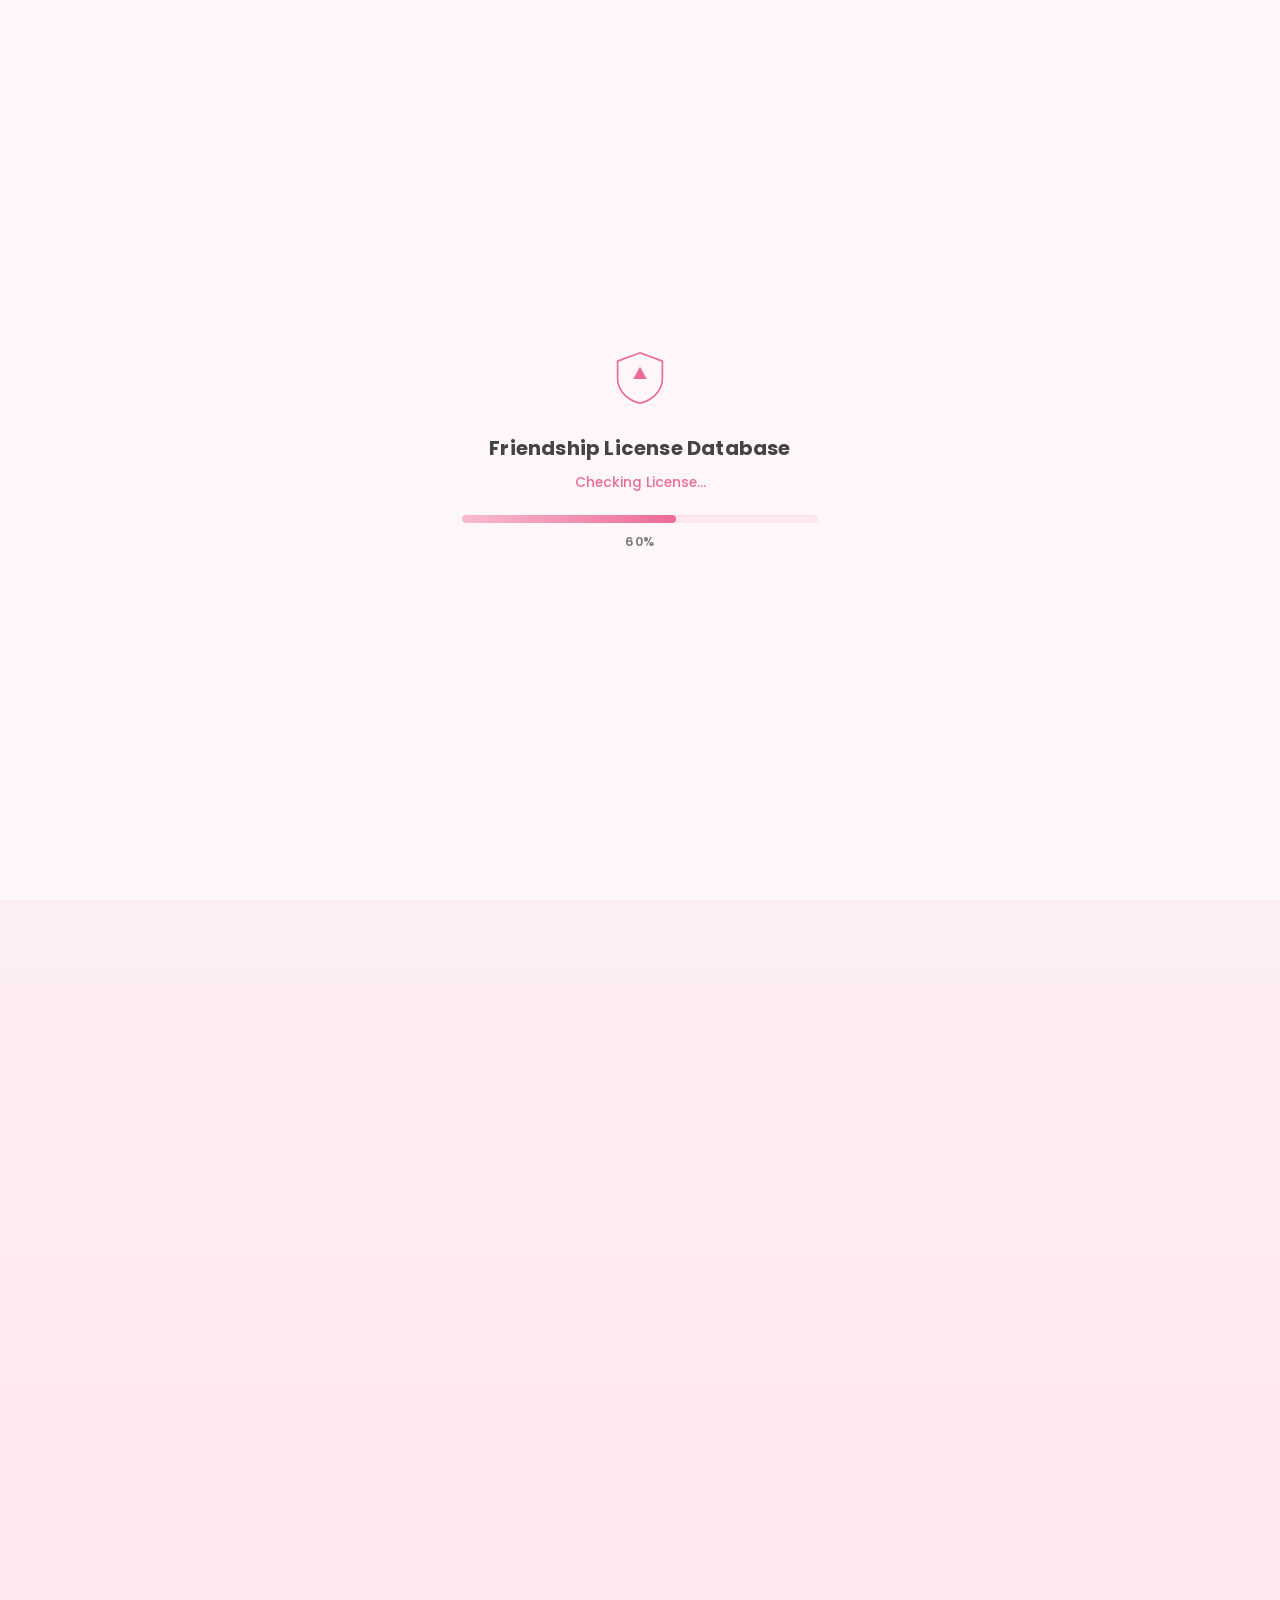
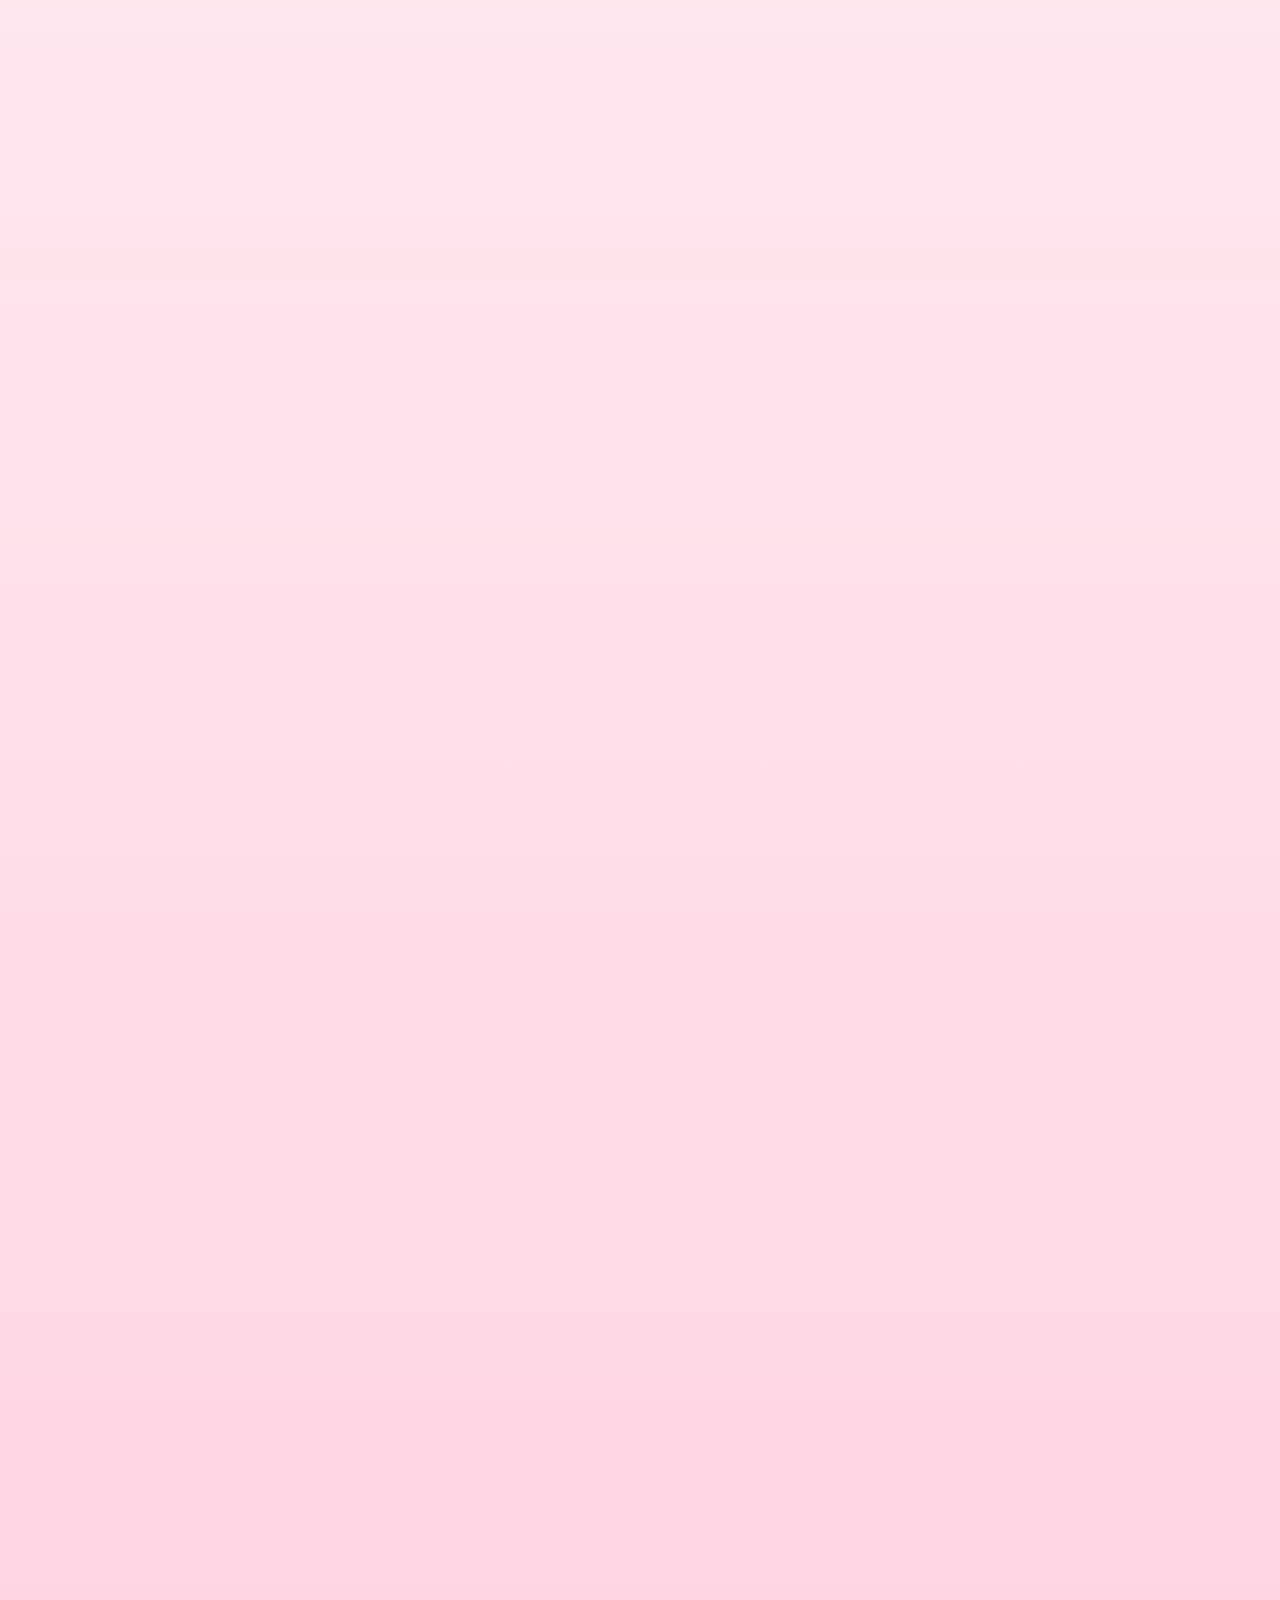
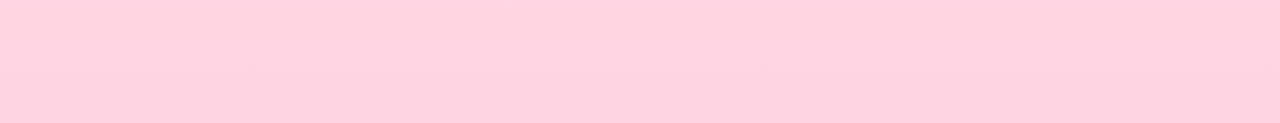
==== index.html @ 88f0da09 "Add files via upload" ====
<!DOCTYPE html>
<html lang="en">
<head>
  <meta charset="UTF-8">
  <meta name="viewport" content="width=device-width, initial-scale=1.0">
  <title>Friendship License Database | Official Verification Portal</title>
  <meta name="description" content="Official verification portal for registered Friendship License holders.">

  <!-- Favicon (inline shield SVG) -->
  <link rel="icon" href="data:image/svg+xml,%3Csvg xmlns='http://www.w3.org/2000/svg' viewBox='0 0 100 100'%3E%3Cpath fill='%23EC6A96' d='M50 5 L90 20 V50 C90 75 70 90 50 95 C30 90 10 75 10 50 V20 Z'/%3E%3Cpath fill='%23FFFFFF' d='M50 25 L60 45 H40 Z' /%3E%3C/svg%3E" type="image/svg+xml">

  <!-- Fonts -->
  <link rel="preconnect" href="https://fonts.googleapis.com">
  <link rel="preconnect" href="https://fonts.gstatic.com" crossorigin>
  <link href="https://fonts.googleapis.com/css2?family=Poppins:wght@300;400;500;600;700;800&family=Pacifico&display=swap" rel="stylesheet">

  <link rel="stylesheet" href="style.css">
</head>
<body>

  <!-- ============================================================
       LOADING SCREEN
  ============================================================= -->
  <div id="loading-screen" class="loading-screen" role="status" aria-live="polite">
    <div class="loading-content">
      <div class="loading-seal">
        <svg viewBox="0 0 100 100" class="loading-shield">
          <path d="M50 5 L90 20 V50 C90 75 70 90 50 95 C30 90 10 75 10 50 V20 Z" fill="none" stroke="#EC6A96" stroke-width="3"/>
          <path d="M50 30 L62 52 H38 Z" fill="#EC6A96"/>
        </svg>
      </div>
      <h1 class="loading-title">Friendship License Database</h1>
      <p class="loading-subtitle" id="loading-status">Initializing Database...</p>
      <div class="progress-track">
        <div class="progress-fill" id="loading-progress-fill"></div>
      </div>
      <p class="progress-percent" id="loading-percent">0%</p>
    </div>
  </div>

  <!-- ============================================================
       MAIN SITE (hidden until loading completes)
  ============================================================= -->
  <div id="site" class="site">

    <!-- ============================================================
         HEADER / NAVBAR
    ============================================================= -->
    <header class="navbar" id="navbar">
      <div class="navbar-inner">
        <div class="navbar-brand">
          <svg viewBox="0 0 100 100" class="navbar-shield" aria-hidden="true">
            <path d="M50 5 L90 20 V50 C90 75 70 90 50 95 C30 90 10 75 10 50 V20 Z" fill="#EC6A96"/>
            <path d="M50 25 L60 45 H40 Z" fill="#FFFFFF"/>
          </svg>
          <div class="navbar-brand-text">
            <span class="navbar-title">Friendship License Database</span>
            <span class="navbar-subtitle">Govt. of Best Friends</span>
          </div>
        </div>
        <div class="navbar-badge">
          <span class="badge-dot" aria-hidden="true"></span>
          Official Verification Portal
        </div>
      </div>
    </header>

    <main>
      <!-- ============================================================
           MAIN VERIFICATION CARD
      ============================================================= -->
      <section class="verify-section" aria-labelledby="verify-heading">
        <div class="container">

          <div class="verified-banner fade-up">
            <svg viewBox="0 0 24 24" class="check-icon" aria-hidden="true">
              <path d="M9 16.2L4.8 12l-1.4 1.4L9 19 21 7l-1.4-1.4z" fill="currentColor"/>
            </svg>
            LICENSE VERIFIED
          </div>

          <div class="license-card fade-up" id="license-card">
            <div class="license-watermark" aria-hidden="true"></div>

            <div class="license-card-header">
              <div class="license-id-block">
                <span class="license-label">License ID</span>
                <span class="license-id">BFF-VGSD-1101</span>
              </div>
              <div class="license-status-block">
                <span class="license-label">Database Status</span>
                <span class="license-status">
                  <span class="status-dot"></span> Active
                </span>
              </div>
            </div>

            <div class="license-card-body">
              <div class="holder-photo-block">
                <img src="image1.png" alt="Holder photograph placeholder" class="holder-photo">
                <span class="photo-caption">Holder Photograph</span>
              </div>

              <div class="holder-details">
                <div class="detail-row">
                  <span class="detail-label">Holder</span>
                  <span class="detail-value">Vidushi Gupta</span>
                </div>
                <div class="detail-row">
                  <span class="detail-label">Nickname</span>
                  <span class="detail-value nickname-script">Chidkuram ❤️</span>
                </div>
                <div class="detail-row">
                  <span class="detail-label">Registered Best Friend</span>
                  <span class="detail-value">Sarthak Daga</span>
                </div>
                <div class="detail-row">
                  <span class="detail-label">Nickname</span>
                  <span class="detail-value">Chashmish 🤓</span>
                </div>
                <div class="detail-row">
                  <span class="detail-label">Valid From</span>
                  <span class="detail-value">Class XI</span>
                </div>
                <div class="detail-row">
                  <span class="detail-label">Valid Until</span>
                  <span class="detail-value">Never Expires ♾️</span>
                </div>
                <div class="detail-row">
                  <span class="detail-label">Last Verification</span>
                  <span class="detail-value" id="last-verification-date">—</span>
                </div>
              </div>
            </div>
          </div>
        </div>
      </section>

      <!-- ============================================================
           FRIENDSHIP ANALYSIS
      ============================================================= -->
      <section class="analysis-section" aria-labelledby="analysis-heading">
        <div class="container">
          <h2 id="analysis-heading" class="section-heading fade-up">Friendship Analysis Report</h2>
          <p class="section-subheading fade-up">Automated diagnostics run by the Database on record data.</p>

          <div class="analysis-grid">

            <div class="stat-row fade-up">
              <span class="stat-name">Trust</span>
              <div class="stat-track"><div class="stat-fill" data-value="100"></div></div>
              <span class="stat-number" data-count-to="1000000">0%</span>
            </div>

            <div class="stat-row fade-up">
              <span class="stat-name">Loyalty</span>
              <div class="stat-track"><div class="stat-fill" data-value="100"></div></div>
              <span class="stat-number" data-count-to="1000000">0%</span>
            </div>

            <div class="stat-row fade-up">
              <span class="stat-name">Roasting Skills</span>
              <div class="stat-track"><div class="stat-fill" data-value="100"></div></div>
              <span class="stat-number" data-count-to="10000">0%</span>
            </div>

            <div class="stat-row fade-up">
              <span class="stat-name">Food Sharing</span>
              <div class="stat-track"><div class="stat-fill" data-value="68"></div></div>
              <span class="stat-number" data-count-to="68">0%</span>
            </div>

            <div class="stat-row fade-up">
              <span class="stat-name">Patience</span>
              <div class="stat-track"><div class="stat-fill" data-value="40"></div></div>
              <span class="stat-number" data-count-to="40">0%</span>
            </div>

            <div class="stat-row fade-up">
              <span class="stat-name">Chaos Level</span>
              <div class="stat-track"><div class="stat-fill" data-value="100"></div></div>
              <span class="stat-number" data-count-to="1000000">0%</span>
            </div>

            <div class="stat-row fade-up stat-row-infinite">
              <span class="stat-name">Memory Collection</span>
              <div class="stat-track"><div class="stat-fill stat-fill-infinite"></div></div>
              <span class="stat-number">∞</span>
            </div>

          </div>
        </div>
      </section>

      <!-- ============================================================
           WARNING CARD (Third Parties)
      ============================================================= -->
      <section class="notice-section" aria-labelledby="warning-heading">
        <div class="container">
          <div class="notice-card warning-card fade-up">
            <div class="notice-card-header">
              <svg viewBox="0 0 24 24" class="notice-icon warning-icon" aria-hidden="true">
                <path d="M12 2L1 21h22L12 2zm0 5.5l7.5 13h-15L12 7.5zM11 10v5h2v-5h-2zm0 6v2h2v-2h-2z" fill="currentColor"/>
              </svg>
              <h3 id="warning-heading" class="notice-title">Warning To Third Parties</h3>
            </div>
            <p class="notice-text">
              This person is officially registered as the licensed best friend of Sarthak Daga.
            </p>
            <p class="notice-text">
              Unauthorized attempts to replace, steal or interfere with this friendship will be politely rejected.
            </p>
            <p class="notice-text notice-text-strong">Repeated interference may result in:</p>
            <ul class="notice-list">
              <li>Temporary anger issues</li>
              <li>Unlimited roasting</li>
              <li>Excessive teasing</li>
              <li>Lifetime nickname assignment</li>
            </ul>
            <p class="notice-footer-text">Proceed at your own risk.</p>
          </div>
        </div>
      </section>

      <!-- ============================================================
           NOTICE CARD (License Holder)
      ============================================================= -->
      <section class="notice-section" aria-labelledby="notice-heading">
        <div class="container">
          <div class="notice-card pink-card fade-up">
            <div class="notice-card-header">
              <svg viewBox="0 0 24 24" class="notice-icon pink-icon" aria-hidden="true">
                <path d="M12 21s-6.7-4.35-9.3-8.1C1 10.1 1.6 6.6 4.6 5.1 7 3.9 9.6 4.9 12 7.6 14.4 4.9 17 3.9 19.4 5.1c3 1.5 3.6 5 1.9 7.8C18.7 16.65 12 21 12 21z" fill="currentColor"/>
              </svg>
              <h3 id="notice-heading" class="notice-title">Notice To License Holder</h3>
            </div>
            <p class="notice-text">Dear <span class="nickname-script inline-script">Chidkuram ❤️</span>,</p>
            <p class="notice-text">
              This friendship license has been issued exclusively to you.
            </p>
            <p class="notice-text">
              If the holder ever attempts to deny, revoke or ignore this friendship, the following automatic penalties shall apply:
            </p>
            <ul class="notice-list">
              <li>Unlimited teasing</li>
              <li>Random embarrassing memory playback</li>
              <li>One compulsory ice cream treat</li>
              <li>Random meme attacks</li>
              <li>And one biggest warning is you will be tickled until you laugh so much that your belly hurts...</li>
            </ul>
            <p class="notice-footer-text">No appeals accepted.</p>
            <p class="notice-signature">Signed,<br>Chashmish 🤓</p>
          </div>
        </div>
      </section>

      <!-- ============================================================
           TIMELINE
      ============================================================= -->
      <section class="timeline-section" aria-labelledby="timeline-heading">
        <div class="container">
          <h2 id="timeline-heading" class="section-heading fade-up">Friendship Timeline</h2>
          <p class="section-subheading fade-up">A record of key milestones on file.</p>

          <div class="timeline">
            <div class="timeline-line" aria-hidden="true"></div>

            <div class="timeline-item">
              <div class="timeline-dot"></div>
              <div class="timeline-content">
                <span class="timeline-tag">Class XI</span>
                <p class="timeline-text">Where it all began.</p>
              </div>
            </div>

            <div class="timeline-item">
              <div class="timeline-dot"></div>
              <div class="timeline-content">
                <span class="timeline-tag">First Proper Conversation</span>
                <p class="timeline-text">Record shows this is when things really started.</p>
              </div>
            </div>

            <div class="timeline-item">
              <div class="timeline-dot"></div>
              <div class="timeline-content">
                <span class="timeline-tag">Countless Laughs</span>
                <p class="timeline-text">Logged too many times to count individually.</p>
              </div>
            </div>

            <div class="timeline-item">
              <div class="timeline-dot"></div>
              <div class="timeline-content">
                <span class="timeline-tag">Endless Roasting</span>
                <p class="timeline-text">An ongoing entry, updated daily.</p>
              </div>
            </div>

            <div class="timeline-item">
              <div class="timeline-dot"></div>
              <div class="timeline-content">
                <span class="timeline-tag">Still Best Friends</span>
                <p class="timeline-text">Status confirmed as of today.</p>
              </div>
            </div>

            <div class="timeline-item timeline-item-final">
              <div class="timeline-dot timeline-dot-final"></div>
              <div class="timeline-content">
                <span class="timeline-tag timeline-tag-final">Forever ♾️</span>
                <p class="timeline-text">No expiry date on file.</p>
              </div>
            </div>
          </div>
        </div>
      </section>

      <!-- ============================================================
           EASTER EGG - RENEW LICENSE
      ============================================================= -->
      <section class="renew-section">
        <div class="container renew-container">
          <button class="renew-trigger" id="renew-trigger" aria-haspopup="dialog">
            <span class="renew-trigger-dot" aria-hidden="true"></span>
            Renew License
          </button>
        </div>
      </section>

    </main>

    <!-- ============================================================
         FOOTER
    ============================================================= -->
    <footer class="site-footer">
      <div class="container footer-inner">
        <p class="footer-line footer-title">Friendship License Database v1.0</p>
        <p class="footer-line">Made with ❤️ by Sarthak Daga</p>
        <p class="footer-line footer-small">Protected Under The Best Friend Protection Act.</p>
      </div>
    </footer>

  </div>

  <!-- ============================================================
       RENEWAL MODAL
  ============================================================= -->
  <div class="modal-overlay" id="modal-overlay" role="dialog" aria-modal="true" aria-labelledby="modal-title" hidden>
    <div class="modal" id="modal">
      <div class="modal-state" id="modal-processing">
        <div class="modal-spinner" aria-hidden="true"></div>
        <p class="modal-text" id="modal-title">Processing...</p>
      </div>
      <div class="modal-state modal-state-hidden" id="modal-success">
        <svg viewBox="0 0 24 24" class="modal-check" aria-hidden="true">
          <path d="M9 16.2L4.8 12l-1.4 1.4L9 19 21 7l-1.4-1.4z" fill="currentColor"/>
        </svg>
        <p class="modal-text modal-text-success">License Renewed Successfully</p>
        <p class="modal-subtext">Valid Until</p>
        <p class="modal-highlight">End Of The Universe ♾️</p>
        <button class="modal-close" id="modal-close">Close</button>
      </div>
    </div>
  </div>

  <canvas id="confetti-canvas" aria-hidden="true"></canvas>

  <script src="script.js"></script>
</body>
</html>
---- style.css ----
/* ============================================================
   FRIENDSHIP LICENSE DATABASE — STYLESHEET
   Sections:
   1. Variables & Resets
   2. Base Typography
   3. Scrollbar
   4. Loading Screen
   5. Layout / Container
   6. Navbar
   7. Verification Card
   8. Friendship Analysis
   9. Notice Cards
   10. Timeline
   11. Renew Button
   12. Footer
   13. Modal
   14. Animations
   15. Sparkles
   16. Responsive
============================================================= */

/* ============================================================
   1. VARIABLES & RESETS
============================================================= */
:root {
  --pink-lightest: #FFE8EF;
  --pink-light: #FFD4E2;
  --pink-mid: #F8BBD0;
  --pink-accent: #EC6A96;
  --white: #FFFFFF;
  --gray-bg: #F7F7F7;
  --text: #444444;
  --text-soft: #7a7a7a;
  --green: #28A745;
  --red: #D32F2F;

  --radius-sm: 8px;
  --radius-md: 14px;
  --radius-lg: 22px;

  --shadow-soft: 0 4px 20px rgba(236, 106, 150, 0.10);
  --shadow-lift: 0 12px 32px rgba(236, 106, 150, 0.18);

  --font-body: 'Poppins', sans-serif;
  --font-script: 'Pacifico', cursive;
}

* {
  margin: 0;
  padding: 0;
  box-sizing: border-box;
}

html {
  scroll-behavior: smooth;
}

body {
  font-family: var(--font-body);
  color: var(--text);
  background: linear-gradient(180deg, var(--gray-bg) 0%, var(--pink-lightest) 45%, var(--pink-light) 100%);
  overflow-x: hidden;
}

img {
  max-width: 100%;
  display: block;
}

ul {
  list-style: none;
}

button {
  font-family: inherit;
  cursor: pointer;
  border: none;
  background: none;
}

/* ============================================================
   2. BASE TYPOGRAPHY
============================================================= */
.section-heading {
  font-size: 1.7rem;
  font-weight: 700;
  color: var(--text);
  text-align: center;
  letter-spacing: 0.2px;
}

.section-subheading {
  text-align: center;
  color: var(--text-soft);
  font-size: 0.92rem;
  font-weight: 400;
  margin-top: 6px;
  margin-bottom: 40px;
}

.nickname-script {
  font-family: var(--font-script);
  color: var(--pink-accent);
  font-size: 1.15em;
  font-weight: 400;
}

/* ============================================================
   3. CUSTOM SCROLLBAR
============================================================= */
::-webkit-scrollbar {
  width: 10px;
}
::-webkit-scrollbar-track {
  background: var(--pink-lightest);
}
::-webkit-scrollbar-thumb {
  background: var(--pink-mid);
  border-radius: 10px;
  border: 2px solid var(--pink-lightest);
}
::-webkit-scrollbar-thumb:hover {
  background: var(--pink-accent);
}
* {
  scrollbar-width: thin;
  scrollbar-color: var(--pink-mid) var(--pink-lightest);
}

/* ============================================================
   4. LOADING SCREEN
============================================================= */
.loading-screen {
  position: fixed;
  inset: 0;
  z-index: 999;
  background: #FFF6F9;
  display: flex;
  align-items: center;
  justify-content: center;
  transition: opacity 0.7s ease, visibility 0.7s ease;
}

.loading-screen.loading-hidden {
  opacity: 0;
  visibility: hidden;
  pointer-events: none;
}

.loading-content {
  display: flex;
  flex-direction: column;
  align-items: center;
  text-align: center;
  padding: 32px;
  max-width: 420px;
  width: 100%;
}

.loading-shield {
  width: 56px;
  height: 56px;
  animation: pulseShield 1.8s ease-in-out infinite;
}

@keyframes pulseShield {
  0%, 100% { transform: scale(1); opacity: 1; }
  50% { transform: scale(1.08); opacity: 0.75; }
}

.loading-title {
  font-size: 1.25rem;
  font-weight: 700;
  color: var(--text);
  margin-top: 20px;
  letter-spacing: 0.2px;
}

.loading-subtitle {
  margin-top: 10px;
  font-size: 0.85rem;
  font-weight: 500;
  color: var(--pink-accent);
  min-height: 20px;
}

.progress-track {
  width: 100%;
  height: 8px;
  background: var(--pink-lightest);
  border-radius: 20px;
  margin-top: 22px;
  overflow: hidden;
  box-shadow: inset 0 1px 3px rgba(0,0,0,0.05);
}

.progress-fill {
  height: 100%;
  width: 0%;
  border-radius: 20px;
  background: linear-gradient(90deg, var(--pink-mid), var(--pink-accent));
  transition: width 0.25s ease;
}

.progress-percent {
  margin-top: 10px;
  font-size: 0.78rem;
  font-weight: 600;
  color: var(--text-soft);
  letter-spacing: 0.5px;
}

/* ============================================================
   5. LAYOUT / CONTAINER
============================================================= */
.site {
  opacity: 0;
  transition: opacity 0.8s ease;
}
.site.site-visible {
  opacity: 1;
}

.container {
  max-width: 760px;
  margin: 0 auto;
  padding: 0 20px;
}

main section {
  padding: 64px 0;
}

/* ============================================================
   6. NAVBAR
============================================================= */
.navbar {
  position: sticky;
  top: 0;
  z-index: 100;
  background: rgba(255, 255, 255, 0.92);
  backdrop-filter: blur(8px);
  border-bottom: 1px solid var(--pink-light);
}

.navbar-inner {
  max-width: 760px;
  margin: 0 auto;
  padding: 14px 20px;
  display: flex;
  align-items: center;
  justify-content: space-between;
  gap: 12px;
}

.navbar-brand {
  display: flex;
  align-items: center;
  gap: 10px;
}

.navbar-shield {
  width: 30px;
  height: 30px;
  flex-shrink: 0;
}

.navbar-brand-text {
  display: flex;
  flex-direction: column;
  line-height: 1.2;
}

.navbar-title {
  font-size: 0.92rem;
  font-weight: 700;
  color: var(--text);
}

.navbar-subtitle {
  font-size: 0.68rem;
  font-weight: 400;
  color: var(--text-soft);
  letter-spacing: 0.3px;
}

.navbar-badge {
  display: flex;
  align-items: center;
  gap: 6px;
  background: var(--pink-lightest);
  border: 1px solid var(--pink-mid);
  color: var(--pink-accent);
  font-size: 0.68rem;
  font-weight: 600;
  padding: 6px 12px;
  border-radius: 20px;
  white-space: nowrap;
}

.badge-dot {
  width: 6px;
  height: 6px;
  border-radius: 50%;
  background: var(--green);
  box-shadow: 0 0 0 3px rgba(40, 167, 69, 0.18);
}

/* ============================================================
   7. VERIFICATION CARD
============================================================= */
.verify-section {
  padding-top: 48px;
}

.verified-banner {
  display: flex;
  align-items: center;
  justify-content: center;
  gap: 8px;
  background: linear-gradient(135deg, #2fb455, var(--green));
  color: var(--white);
  font-weight: 700;
  font-size: 0.95rem;
  letter-spacing: 0.6px;
  padding: 12px 20px;
  border-radius: var(--radius-md);
  max-width: 340px;
  margin: 0 auto 24px;
  box-shadow: 0 8px 20px rgba(40, 167, 69, 0.25);
}

.check-icon {
  width: 18px;
  height: 18px;
}

.license-card {
  position: relative;
  background: var(--white);
  border-radius: var(--radius-lg);
  box-shadow: var(--shadow-lift);
  padding: 28px;
  overflow: hidden;
  border: 1px solid var(--pink-light);
  transition: transform 0.35s ease, box-shadow 0.35s ease;
}

.license-card:hover {
  transform: translateY(-4px);
  box-shadow: 0 18px 40px rgba(236, 106, 150, 0.24);
}

/* Subtle repeating shield watermark, official-document texture */
.license-watermark {
  position: absolute;
  inset: 0;
  opacity: 0.035;
  pointer-events: none;
  background-image: url("data:image/svg+xml,%3Csvg xmlns='http://www.w3.org/2000/svg' width='80' height='80'%3E%3Cpath d='M40 8 L64 16 V38 C64 55 54 66 40 70 C26 66 16 55 16 38 V16 Z' fill='none' stroke='%23EC6A96' stroke-width='2'/%3E%3C/svg%3E");
  background-size: 80px 80px;
}

.license-card-header {
  display: flex;
  justify-content: space-between;
  align-items: flex-start;
  gap: 12px;
  border-bottom: 1px dashed var(--pink-mid);
  padding-bottom: 18px;
  margin-bottom: 22px;
  position: relative;
  z-index: 1;
}

.license-label {
  display: block;
  font-size: 0.66rem;
  font-weight: 600;
  text-transform: uppercase;
  letter-spacing: 0.8px;
  color: var(--text-soft);
  margin-bottom: 4px;
}

.license-id {
  font-size: 1.05rem;
  font-weight: 700;
  color: var(--pink-accent);
  letter-spacing: 1px;
  font-variant-numeric: tabular-nums;
}

.license-status-block {
  text-align: right;
}

.license-status {
  display: inline-flex;
  align-items: center;
  gap: 6px;
  font-weight: 700;
  color: var(--green);
  font-size: 0.95rem;
}

.status-dot {
  width: 8px;
  height: 8px;
  border-radius: 50%;
  background: var(--green);
  animation: statusBlink 1.6s ease-in-out infinite;
}

@keyframes statusBlink {
  0%, 100% { opacity: 1; }
  50% { opacity: 0.35; }
}

.license-card-body {
  display: flex;
  gap: 28px;
  position: relative;
  z-index: 1;
}

.holder-photo-block {
  display: flex;
  flex-direction: column;
  align-items: center;
  gap: 8px;
  flex-shrink: 0;
}

.holder-photo {
  width: 108px;
  height: 108px;
  border-radius: var(--radius-md);
  object-fit: cover;
  border: 3px solid var(--pink-light);
}

.photo-caption {
  font-size: 0.62rem;
  color: var(--text-soft);
  text-align: center;
  letter-spacing: 0.3px;
}

.holder-details {
  flex: 1;
  display: flex;
  flex-direction: column;
  gap: 12px;
}

.detail-row {
  display: flex;
  justify-content: space-between;
  align-items: baseline;
  gap: 12px;
  border-bottom: 1px solid var(--gray-bg);
  padding-bottom: 8px;
}

.detail-label {
  font-size: 0.72rem;
  font-weight: 500;
  color: var(--text-soft);
  white-space: nowrap;
}

.detail-value {
  font-size: 0.9rem;
  font-weight: 600;
  color: var(--text);
  text-align: right;
}

/* ============================================================
   8. FRIENDSHIP ANALYSIS
============================================================= */
.analysis-grid {
  display: flex;
  flex-direction: column;
  gap: 20px;
  background: var(--white);
  border-radius: var(--radius-lg);
  padding: 30px 28px;
  box-shadow: var(--shadow-soft);
  border: 1px solid var(--pink-light);
}

.stat-row {
  display: grid;
  grid-template-columns: 130px 1fr 56px;
  align-items: center;
  gap: 14px;
}

.stat-name {
  font-size: 0.85rem;
  font-weight: 600;
  color: var(--text);
}

.stat-track {
  height: 10px;
  background: var(--gray-bg);
  border-radius: 20px;
  overflow: hidden;
}

.stat-fill {
  height: 100%;
  width: 0%;
  border-radius: 20px;
  background: linear-gradient(90deg, var(--pink-mid), var(--pink-accent));
  transition: width 1.4s cubic-bezier(0.16, 1, 0.3, 1);
}

.stat-fill-infinite {
  width: 100% !important;
  background: linear-gradient(90deg, var(--pink-accent), var(--pink-mid), var(--pink-accent));
  background-size: 200% 100%;
  animation: infiniteShimmer 2.5s linear infinite;
}

@keyframes infiniteShimmer {
  0% { background-position: 0% 0; }
  100% { background-position: 200% 0; }
}

.stat-number {
  font-size: 0.85rem;
  font-weight: 700;
  color: var(--pink-accent);
  text-align: right;
  font-variant-numeric: tabular-nums;
}

.stat-row-infinite .stat-number {
  font-size: 1.1rem;
}

/* ============================================================
   9. NOTICE CARDS
============================================================= */
.notice-card {
  background: var(--white);
  border-radius: var(--radius-lg);
  padding: 30px 28px;
  box-shadow: var(--shadow-soft);
}

.warning-card {
  border: 1.5px solid var(--red);
  border-left: 6px solid var(--red);
}

.pink-card {
  border: 1.5px solid var(--pink-mid);
  border-left: 6px solid var(--pink-accent);
  background: linear-gradient(180deg, var(--white) 0%, var(--pink-lightest) 130%);
}

.notice-card-header {
  display: flex;
  align-items: center;
  gap: 10px;
  margin-bottom: 16px;
}

.notice-icon {
  width: 24px;
  height: 24px;
  flex-shrink: 0;
}

.warning-icon {
  color: var(--red);
}

.pink-icon {
  color: var(--pink-accent);
}

.notice-title {
  font-size: 1.1rem;
  font-weight: 700;
}

.warning-card .notice-title {
  color: var(--red);
}

.pink-card .notice-title {
  color: var(--pink-accent);
}

.notice-text {
  font-size: 0.9rem;
  line-height: 1.65;
  color: var(--text);
  margin-bottom: 10px;
}

.notice-text-strong {
  font-weight: 600;
  margin-top: 6px;
}

.notice-list {
  margin: 8px 0 14px 4px;
  display: flex;
  flex-direction: column;
  gap: 6px;
}

.notice-list li {
  font-size: 0.88rem;
  color: var(--text);
  padding-left: 18px;
  position: relative;
}

.warning-card .notice-list li::before {
  content: '';
  position: absolute;
  left: 0;
  top: 8px;
  width: 6px;
  height: 6px;
  border-radius: 50%;
  background: var(--red);
}

.pink-card .notice-list li::before {
  content: '';
  position: absolute;
  left: 0;
  top: 8px;
  width: 6px;
  height: 6px;
  border-radius: 50%;
  background: var(--pink-accent);
}

.notice-footer-text {
  font-size: 0.85rem;
  font-style: italic;
  color: var(--text-soft);
  margin-top: 4px;
}

.notice-signature {
  margin-top: 18px;
  font-size: 0.9rem;
  font-weight: 600;
  color: var(--text);
  line-height: 1.5;
}

.inline-script {
  font-size: 1.1em;
}

/* ============================================================
   10. TIMELINE
============================================================= */
.timeline {
  position: relative;
  max-width: 480px;
  margin: 0 auto;
  padding-left: 32px;
}

.timeline-line {
  position: absolute;
  left: 9px;
  top: 6px;
  bottom: 6px;
  width: 2px;
  background: linear-gradient(180deg, var(--pink-mid), var(--pink-accent));
}

.timeline-item {
  position: relative;
  padding-bottom: 34px;
  opacity: 0;
  transform: translateX(-16px);
  transition: opacity 0.6s ease, transform 0.6s ease;
}

.timeline-item.timeline-visible {
  opacity: 1;
  transform: translateX(0);
}

.timeline-item:last-child {
  padding-bottom: 0;
}

.timeline-dot {
  position: absolute;
  left: -32px;
  top: 2px;
  width: 20px;
  height: 20px;
  border-radius: 50%;
  background: var(--white);
  border: 3px solid var(--pink-accent);
}

.timeline-dot-final {
  background: var(--pink-accent);
  box-shadow: 0 0 0 6px rgba(236, 106, 150, 0.18);
}

.timeline-tag {
  display: inline-block;
  font-weight: 700;
  font-size: 0.95rem;
  color: var(--text);
  margin-bottom: 4px;
}

.timeline-tag-final {
  color: var(--pink-accent);
  font-size: 1.1rem;
}

.timeline-text {
  font-size: 0.82rem;
  color: var(--text-soft);
}

/* ============================================================
   11. RENEW BUTTON (Easter Egg)
============================================================= */
.renew-section {
  padding: 20px 0 80px !important;
}

.renew-container {
  display: flex;
  justify-content: center;
}

.renew-trigger {
  position: relative;
  display: inline-flex;
  align-items: center;
  gap: 8px;
  font-size: 0.75rem;
  font-weight: 500;
  color: var(--text-soft);
  background: transparent;
  border: 1px dashed var(--pink-mid);
  padding: 8px 16px;
  border-radius: 20px;
  overflow: hidden;
  transition: color 0.25s ease, border-color 0.25s ease;
}

.renew-trigger:hover {
  color: var(--pink-accent);
  border-color: var(--pink-accent);
}

.renew-trigger-dot {
  width: 5px;
  height: 5px;
  border-radius: 50%;
  background: var(--pink-mid);
}

/* Ripple */
.ripple {
  position: absolute;
  border-radius: 50%;
  background: rgba(236, 106, 150, 0.35);
  transform: scale(0);
  animation: rippleAnim 0.6s ease-out;
  pointer-events: none;
}

@keyframes rippleAnim {
  to {
    transform: scale(3.5);
    opacity: 0;
  }
}

/* ============================================================
   12. FOOTER
============================================================= */
.site-footer {
  background: var(--white);
  border-top: 1px solid var(--pink-light);
  padding: 32px 0;
}

.footer-inner {
  text-align: center;
}

.footer-line {
  font-size: 0.82rem;
  color: var(--text-soft);
  margin-bottom: 4px;
}

.footer-title {
  font-weight: 700;
  color: var(--text);
}

.footer-small {
  font-size: 0.68rem;
  margin-top: 8px;
  color: #a8a8a8;
}

/* ============================================================
   13. MODAL
============================================================= */
.modal-overlay {
  position: fixed;
  inset: 0;
  background: rgba(68, 68, 68, 0.45);
  display: flex;
  align-items: center;
  justify-content: center;
  z-index: 200;
  padding: 20px;
}

.modal-overlay[hidden] {
  display: none;
}

.modal {
  background: var(--white);
  border-radius: var(--radius-lg);
  padding: 40px 32px;
  max-width: 340px;
  width: 100%;
  text-align: center;
  box-shadow: 0 20px 60px rgba(0,0,0,0.2);
  animation: modalPop 0.35s cubic-bezier(0.34, 1.56, 0.64, 1);
}

@keyframes modalPop {
  from { opacity: 0; transform: scale(0.85); }
  to { opacity: 1; transform: scale(1); }
}

.modal-state-hidden {
  display: none;
}

.modal-spinner {
  width: 40px;
  height: 40px;
  border: 4px solid var(--pink-lightest);
  border-top-color: var(--pink-accent);
  border-radius: 50%;
  margin: 0 auto 18px;
  animation: spin 0.8s linear infinite;
}

@keyframes spin {
  to { transform: rotate(360deg); }
}

.modal-text {
  font-weight: 600;
  font-size: 1rem;
  color: var(--text);
}

.modal-check {
  width: 44px;
  height: 44px;
  color: var(--green);
  margin: 0 auto 14px;
}

.modal-text-success {
  color: var(--green);
  font-size: 1.05rem;
}

.modal-subtext {
  font-size: 0.75rem;
  color: var(--text-soft);
  margin-top: 16px;
  text-transform: uppercase;
  letter-spacing: 0.6px;
}

.modal-highlight {
  font-size: 1.15rem;
  font-weight: 700;
  color: var(--pink-accent);
  margin-top: 4px;
}

.modal-close {
  margin-top: 22px;
  background: var(--pink-accent);
  color: var(--white);
  font-weight: 600;
  font-size: 0.85rem;
  padding: 10px 24px;
  border-radius: 20px;
  transition: transform 0.2s ease, box-shadow 0.2s ease;
}

.modal-close:hover {
  transform: translateY(-2px);
  box-shadow: 0 8px 18px rgba(236, 106, 150, 0.3);
}

#confetti-canvas {
  position: fixed;
  inset: 0;
  pointer-events: none;
  z-index: 300;
}

/* ============================================================
   14. SCROLL ANIMATIONS
============================================================= */
.fade-up {
  opacity: 0;
  transform: translateY(24px);
  transition: opacity 0.7s ease, transform 0.7s ease;
}

.fade-up.fade-up-visible {
  opacity: 1;
  transform: translateY(0);
}

/* ============================================================
   15. SPARKLE DECORATIONS
============================================================= */
.verify-section,
.timeline-section {
  position: relative;
}

.verify-section::before,
.verify-section::after {
  content: '✦';
  position: absolute;
  color: var(--pink-mid);
  font-size: 1.1rem;
  opacity: 0.6;
  pointer-events: none;
}

.verify-section::before {
  top: 10px;
  left: 4%;
}

.verify-section::after {
  top: 40%;
  right: 4%;
  font-size: 0.8rem;
}

.timeline-section::before {
  content: '✦';
  position: absolute;
  top: 8px;
  right: 6%;
  color: var(--pink-mid);
  font-size: 1rem;
  opacity: 0.6;
}

/* ============================================================
   16. RESPONSIVE
============================================================= */
@media (max-width: 640px) {
  main section {
    padding: 44px 0;
  }

  .navbar-badge span {
    display: none;
  }

  .license-card {
    padding: 20px;
  }

  .license-card-body {
    flex-direction: column;
    align-items: center;
    text-align: center;
    gap: 18px;
  }

  .detail-row {
    text-align: left;
  }

  .stat-row {
    grid-template-columns: 96px 1fr 44px;
    gap: 8px;
  }

  .stat-name {
    font-size: 0.76rem;
  }

  .navbar-subtitle {
    display: none;
  }

  .section-heading {
    font-size: 1.4rem;
  }
}

@media (max-width: 400px) {
  .navbar-badge {
    font-size: 0;
    padding: 8px;
  }
  .navbar-badge::after {
    content: '✓';
    font-size: 0.8rem;
  }
}

/* Reduced motion */
@media (prefers-reduced-motion: reduce) {
  * {
    animation-duration: 0.001ms !important;
    animation-iteration-count: 1 !important;
    transition-duration: 0.001ms !important;
    scroll-behavior: auto !important;
  }
}
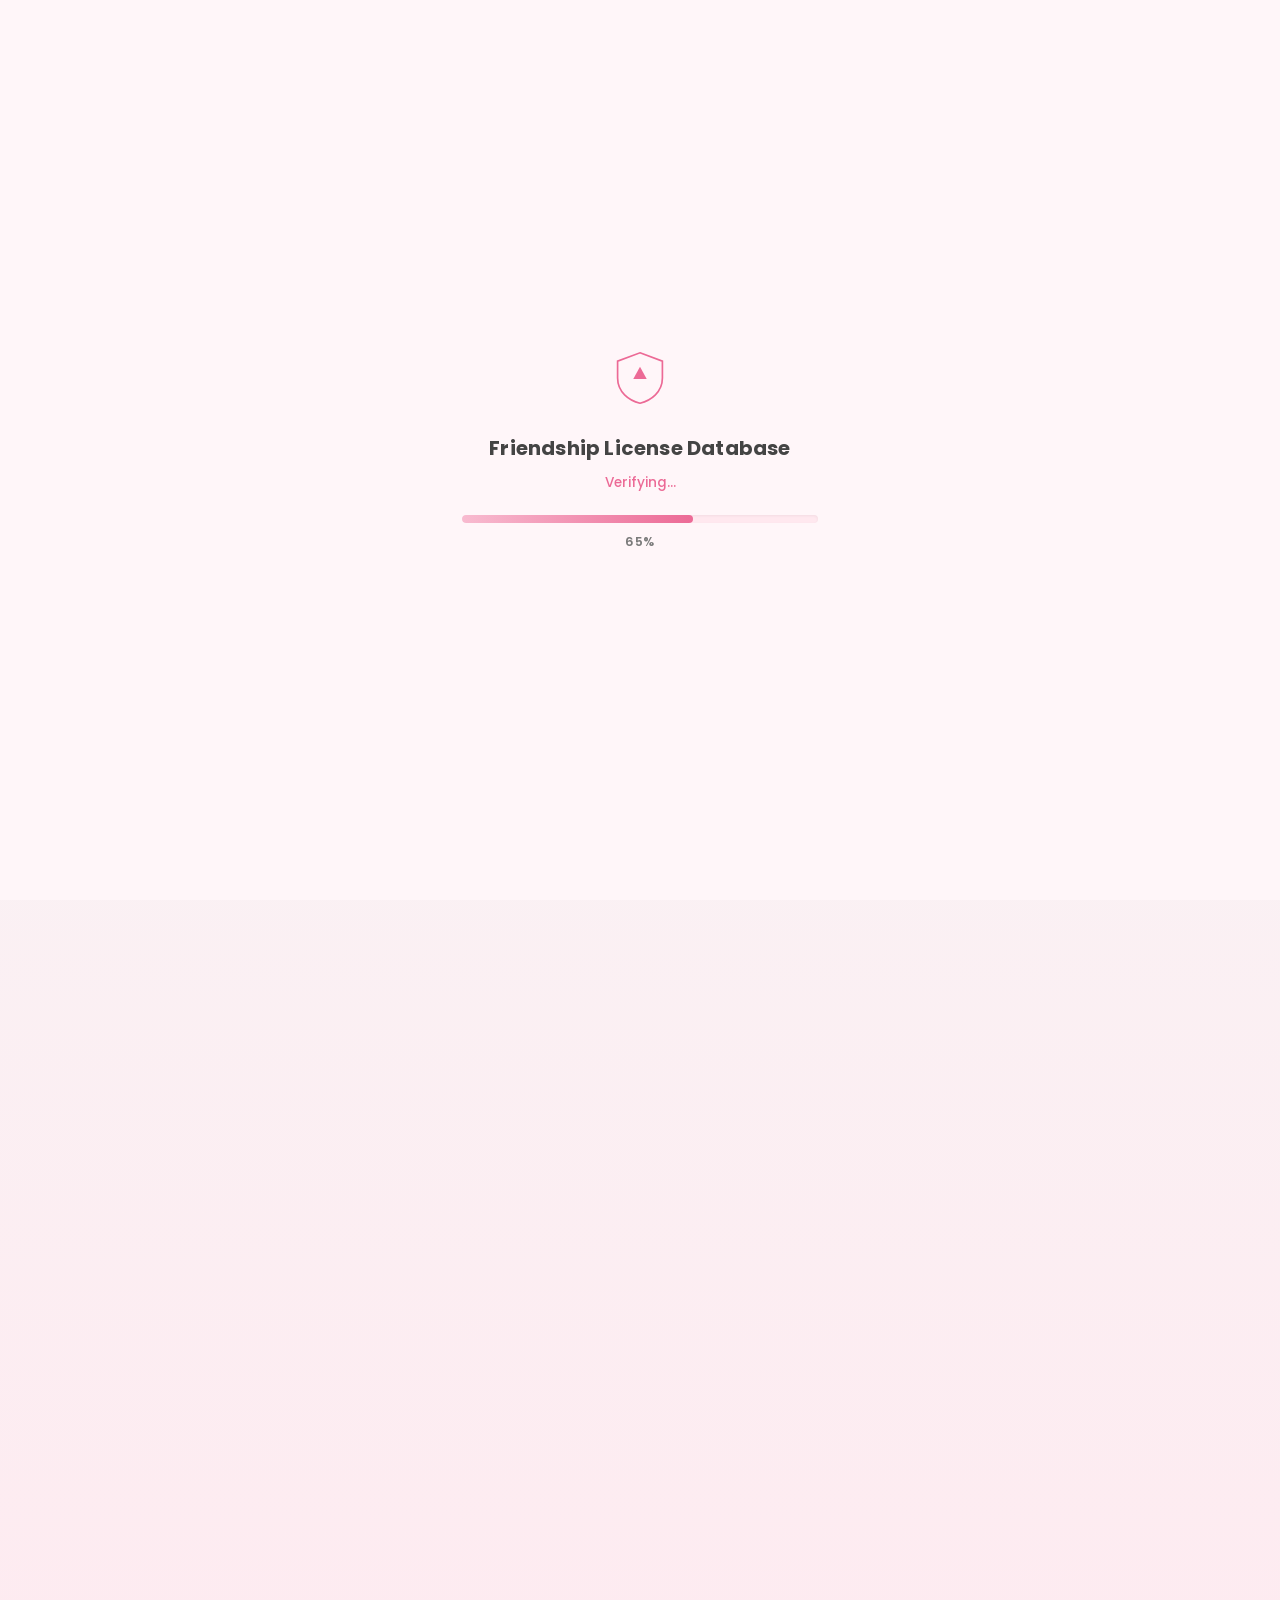
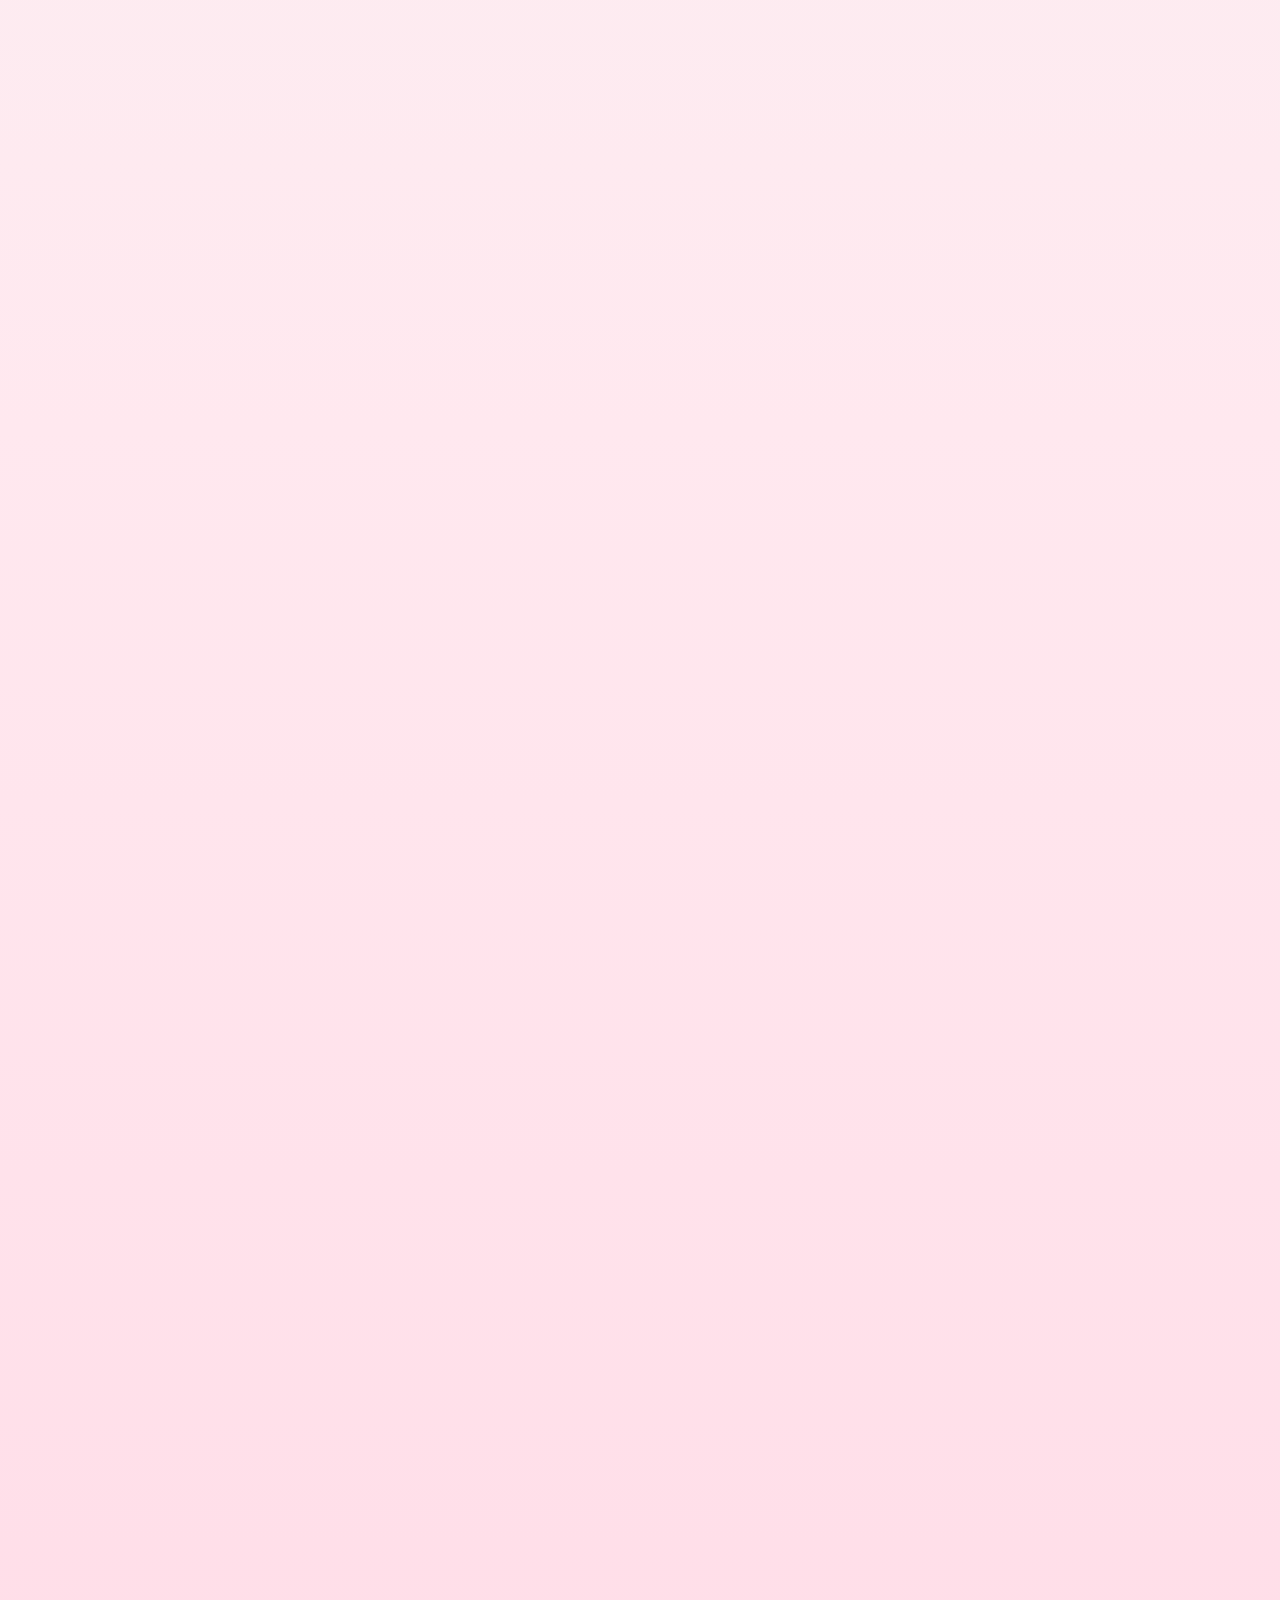
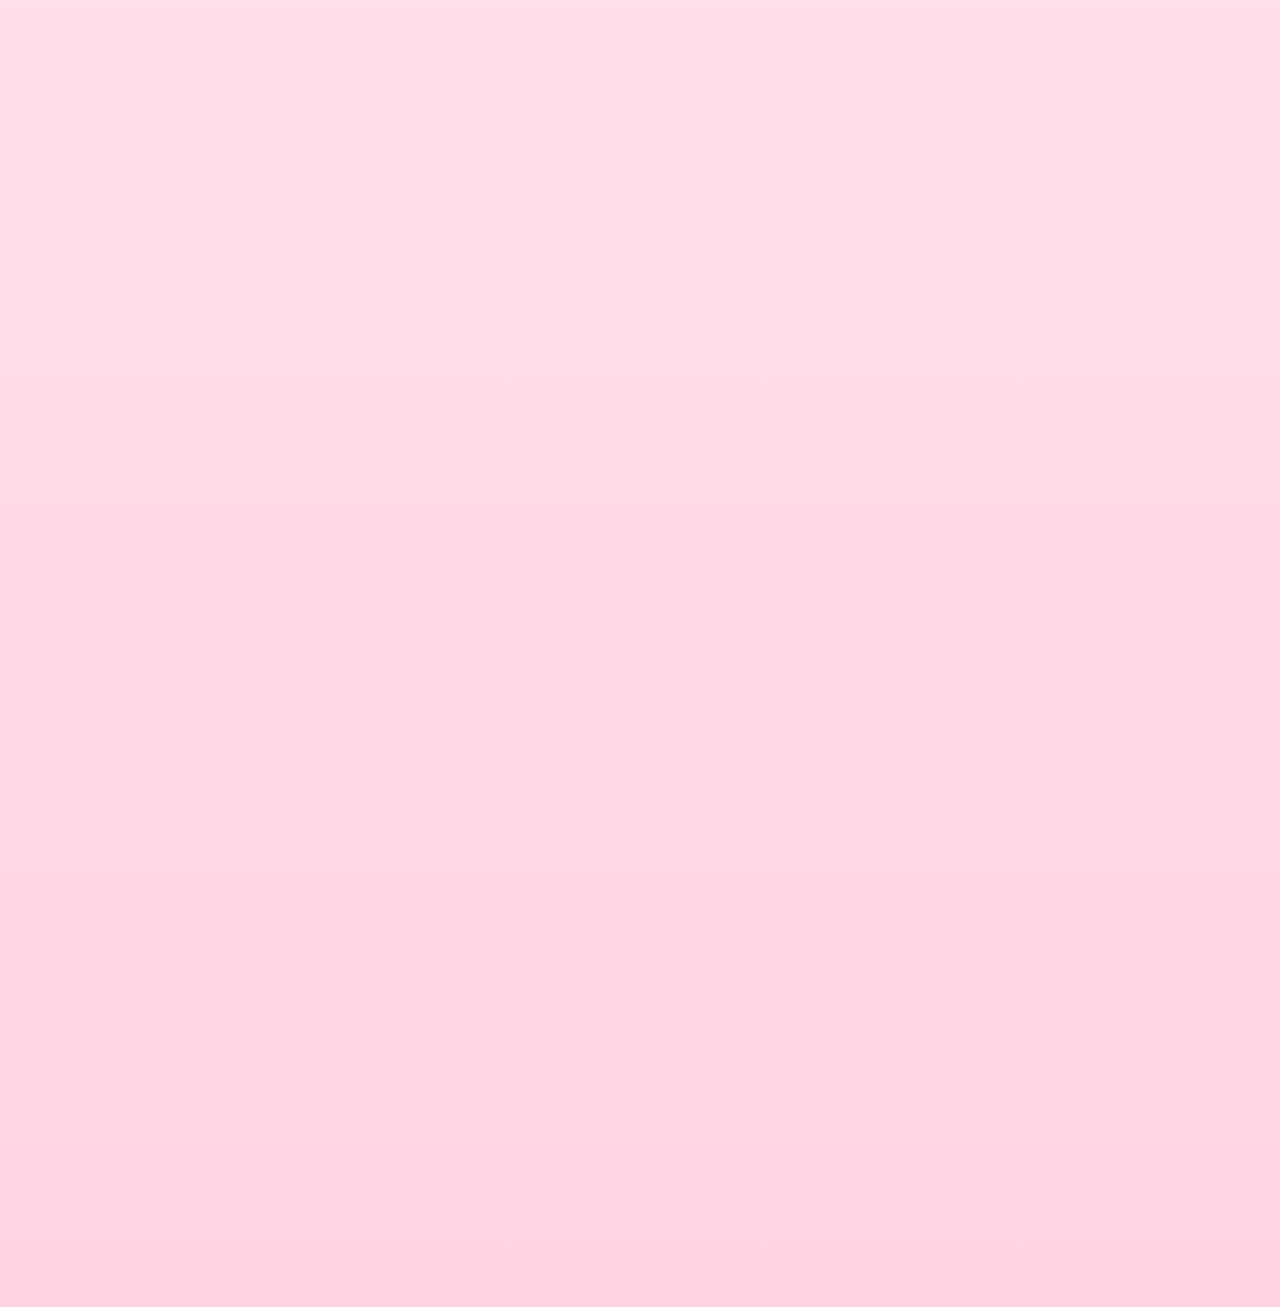
==== commit 16be93e0: "Add files via upload" ====
--- a/index.html
+++ b/index.html
@@ -1,371 +1,489 @@
-<!DOCTYPE html>
+<!doctype html>
 <html lang="en">
-<head>
-  <meta charset="UTF-8">
-  <meta name="viewport" content="width=device-width, initial-scale=1.0">
-  <title>Friendship License Database | Official Verification Portal</title>
-  <meta name="description" content="Official verification portal for registered Friendship License holders.">
-
-  <!-- Favicon (inline shield SVG) -->
-  <link rel="icon" href="data:image/svg+xml,%3Csvg xmlns='http://www.w3.org/2000/svg' viewBox='0 0 100 100'%3E%3Cpath fill='%23EC6A96' d='M50 5 L90 20 V50 C90 75 70 90 50 95 C30 90 10 75 10 50 V20 Z'/%3E%3Cpath fill='%23FFFFFF' d='M50 25 L60 45 H40 Z' /%3E%3C/svg%3E" type="image/svg+xml">
-
-  <!-- Fonts -->
-  <link rel="preconnect" href="https://fonts.googleapis.com">
-  <link rel="preconnect" href="https://fonts.gstatic.com" crossorigin>
-  <link href="https://fonts.googleapis.com/css2?family=Poppins:wght@300;400;500;600;700;800&family=Pacifico&display=swap" rel="stylesheet">
-
-  <link rel="stylesheet" href="style.css">
-</head>
-<body>
-
-  <!-- ============================================================
+  <head>
+    <meta charset="UTF-8" />
+    <meta name="viewport" content="width=device-width, initial-scale=1.0" />
+    <title>Friendship License Database | Official Verification Portal</title>
+    <meta
+      name="description"
+      content="Official verification portal for registered Friendship License holders."
+    />
+
+    <!-- Favicon (inline shield SVG) -->
+    <link
+      rel="icon"
+      href="data:image/svg+xml,%3Csvg xmlns='http://www.w3.org/2000/svg' viewBox='0 0 100 100'%3E%3Cpath fill='%23EC6A96' d='M50 5 L90 20 V50 C90 75 70 90 50 95 C30 90 10 75 10 50 V20 Z'/%3E%3Cpath fill='%23FFFFFF' d='M50 25 L60 45 H40 Z' /%3E%3C/svg%3E"
+      type="image/svg+xml"
+    />
+
+    <!-- Fonts -->
+    <link rel="preconnect" href="https://fonts.googleapis.com" />
+    <link rel="preconnect" href="https://fonts.gstatic.com" crossorigin />
+    <link
+      href="https://fonts.googleapis.com/css2?family=Poppins:wght@300;400;500;600;700;800&family=Pacifico&display=swap"
+      rel="stylesheet"
+    />
+
+    <link rel="stylesheet" href="style.css" />
+  </head>
+  <body>
+    <!-- ============================================================
        LOADING SCREEN
   ============================================================= -->
-  <div id="loading-screen" class="loading-screen" role="status" aria-live="polite">
-    <div class="loading-content">
-      <div class="loading-seal">
-        <svg viewBox="0 0 100 100" class="loading-shield">
-          <path d="M50 5 L90 20 V50 C90 75 70 90 50 95 C30 90 10 75 10 50 V20 Z" fill="none" stroke="#EC6A96" stroke-width="3"/>
-          <path d="M50 30 L62 52 H38 Z" fill="#EC6A96"/>
-        </svg>
+    <div
+      id="loading-screen"
+      class="loading-screen"
+      role="status"
+      aria-live="polite"
+    >
+      <div class="loading-content">
+        <div class="loading-seal">
+          <svg viewBox="0 0 100 100" class="loading-shield">
+            <path
+              d="M50 5 L90 20 V50 C90 75 70 90 50 95 C30 90 10 75 10 50 V20 Z"
+              fill="none"
+              stroke="#EC6A96"
+              stroke-width="3"
+            />
+            <path d="M50 30 L62 52 H38 Z" fill="#EC6A96" />
+          </svg>
+        </div>
+        <h1 class="loading-title">Friendship License Database</h1>
+        <p class="loading-subtitle" id="loading-status">
+          Initializing Database...
+        </p>
+        <div class="progress-track">
+          <div class="progress-fill" id="loading-progress-fill"></div>
+        </div>
+        <p class="progress-percent" id="loading-percent">0%</p>
       </div>
-      <h1 class="loading-title">Friendship License Database</h1>
-      <p class="loading-subtitle" id="loading-status">Initializing Database...</p>
-      <div class="progress-track">
-        <div class="progress-fill" id="loading-progress-fill"></div>
-      </div>
-      <p class="progress-percent" id="loading-percent">0%</p>
     </div>
-  </div>
-
-  <!-- ============================================================
+
+    <!-- ============================================================
        MAIN SITE (hidden until loading completes)
   ============================================================= -->
-  <div id="site" class="site">
-
-    <!-- ============================================================
+    <div id="site" class="site">
+      <!-- ============================================================
          HEADER / NAVBAR
     ============================================================= -->
-    <header class="navbar" id="navbar">
-      <div class="navbar-inner">
-        <div class="navbar-brand">
-          <svg viewBox="0 0 100 100" class="navbar-shield" aria-hidden="true">
-            <path d="M50 5 L90 20 V50 C90 75 70 90 50 95 C30 90 10 75 10 50 V20 Z" fill="#EC6A96"/>
-            <path d="M50 25 L60 45 H40 Z" fill="#FFFFFF"/>
-          </svg>
-          <div class="navbar-brand-text">
-            <span class="navbar-title">Friendship License Database</span>
-            <span class="navbar-subtitle">Govt. of Best Friends</span>
-          </div>
-        </div>
-        <div class="navbar-badge">
-          <span class="badge-dot" aria-hidden="true"></span>
-          Official Verification Portal
-        </div>
-      </div>
-    </header>
-
-    <main>
+      <header class="navbar" id="navbar">
+        <div class="navbar-inner">
+          <div class="navbar-brand">
+            <svg viewBox="0 0 100 100" class="navbar-shield" aria-hidden="true">
+              <path
+                d="M50 5 L90 20 V50 C90 75 70 90 50 95 C30 90 10 75 10 50 V20 Z"
+                fill="#EC6A96"
+              />
+              <path d="M50 25 L60 45 H40 Z" fill="#FFFFFF" />
+            </svg>
+            <div class="navbar-brand-text">
+              <span class="navbar-title">Friendship License Database</span>
+              <span class="navbar-subtitle">Govt. of Best Friends</span>
+            </div>
+          </div>
+          <div class="navbar-badge">
+            <span class="badge-dot" aria-hidden="true"></span>
+            Official Verification Portal
+          </div>
+        </div>
+      </header>
+
+      <main>
+        <!-- ============================================================
+           MAIN VERIFICATION CARD
+      ============================================================= -->
+        <section class="verify-section" aria-labelledby="verify-heading">
+          <div class="container">
+            <div class="verified-banner fade-up">
+              <svg viewBox="0 0 24 24" class="check-icon" aria-hidden="true">
+                <path
+                  d="M9 16.2L4.8 12l-1.4 1.4L9 19 21 7l-1.4-1.4z"
+                  fill="currentColor"
+                />
+              </svg>
+              LICENSE VERIFIED
+            </div>
+
+            <div class="license-card fade-up" id="license-card">
+              <div class="license-watermark" aria-hidden="true"></div>
+
+              <div class="license-card-header">
+                <div class="license-id-block">
+                  <span class="license-label">License ID</span>
+                  <span class="license-id">BFF-VGSD-1101</span>
+                </div>
+                <div class="license-status-block">
+                  <span class="license-label">Database Status</span>
+                  <span class="license-status">
+                    <span class="status-dot"></span> Active
+                  </span>
+                </div>
+              </div>
+
+              <div class="license-card-body">
+                <div class="holder-photo-block">
+                  <img
+                    src="images/image1.png"
+                    alt="Holder photograph placeholder"
+                    class="holder-photo"
+                  />
+                  <span class="photo-caption">Holder Photograph</span>
+                </div>
+
+                <div class="holder-details">
+                  <div class="detail-row">
+                    <span class="detail-label">Holder</span>
+                    <span class="detail-value">Vidushi Gupta</span>
+                  </div>
+                  <div class="detail-row">
+                    <span class="detail-label">Nickname</span>
+                    <span class="detail-value nickname-script"
+                      >Chidkuram ❤️</span
+                    >
+                  </div>
+                  <div class="detail-row">
+                    <span class="detail-label">Registered Best Friend</span>
+                    <span class="detail-value">Sarthak Daga</span>
+                  </div>
+                  <div class="detail-row">
+                    <span class="detail-label">Nickname</span>
+                    <span class="detail-value">Chashmish 🤓</span>
+                  </div>
+                  <div class="detail-row">
+                    <span class="detail-label">Valid From</span>
+                    <span class="detail-value">Class XI</span>
+                  </div>
+                  <div class="detail-row">
+                    <span class="detail-label">Valid Until</span>
+                    <span class="detail-value">Never Expires ♾️</span>
+                  </div>
+                  <div class="detail-row">
+                    <span class="detail-label">Last Verification</span>
+                    <span class="detail-value" id="last-verification-date"
+                      >—</span
+                    >
+                  </div>
+                </div>
+              </div>
+            </div>
+          </div>
+        </section>
+
+        <!-- ============================================================
+           FRIENDSHIP ANALYSIS
+      ============================================================= -->
+        <section class="analysis-section" aria-labelledby="analysis-heading">
+          <div class="container">
+            <h2 id="analysis-heading" class="section-heading fade-up">
+              Friendship Analysis Report
+            </h2>
+            <p class="section-subheading fade-up">
+              Automated diagnostics run by the Database on record data.
+            </p>
+
+            <div class="analysis-grid">
+              <div class="stat-row fade-up">
+                <span class="stat-name">Trust</span>
+                <div class="stat-track">
+                  <div class="stat-fill" data-value="100"></div>
+                </div>
+                <span class="stat-number" data-count-to="1000000">0%</span>
+              </div>
+
+              <div class="stat-row fade-up">
+                <span class="stat-name">Loyalty</span>
+                <div class="stat-track">
+                  <div class="stat-fill" data-value="100"></div>
+                </div>
+                <span class="stat-number" data-count-to="1000000">0%</span>
+              </div>
+
+              <div class="stat-row fade-up">
+                <span class="stat-name">Roasting Skills</span>
+                <div class="stat-track">
+                  <div class="stat-fill" data-value="100"></div>
+                </div>
+                <span class="stat-number" data-count-to="10000">0%</span>
+              </div>
+
+              <div class="stat-row fade-up">
+                <span class="stat-name">Food Sharing</span>
+                <div class="stat-track">
+                  <div class="stat-fill" data-value="68"></div>
+                </div>
+                <span class="stat-number" data-count-to="68">0%</span>
+              </div>
+
+              <div class="stat-row fade-up">
+                <span class="stat-name">Patience</span>
+                <div class="stat-track">
+                  <div class="stat-fill" data-value="40"></div>
+                </div>
+                <span class="stat-number" data-count-to="40">0%</span>
+              </div>
+
+              <div class="stat-row fade-up">
+                <span class="stat-name">Chaos Level</span>
+                <div class="stat-track">
+                  <div class="stat-fill" data-value="100"></div>
+                </div>
+                <span class="stat-number" data-count-to="1000000">0%</span>
+              </div>
+
+              <div class="stat-row fade-up stat-row-infinite">
+                <span class="stat-name">Memory Collection</span>
+                <div class="stat-track">
+                  <div class="stat-fill stat-fill-infinite"></div>
+                </div>
+                <span class="stat-number">∞</span>
+              </div>
+            </div>
+          </div>
+        </section>
+
+        <!-- ============================================================
+           WARNING CARD (Third Parties)
+      ============================================================= -->
+        <section class="notice-section" aria-labelledby="warning-heading">
+          <div class="container">
+            <div class="notice-card warning-card fade-up">
+              <div class="notice-card-header">
+                <svg
+                  viewBox="0 0 24 24"
+                  class="notice-icon warning-icon"
+                  aria-hidden="true"
+                >
+                  <path
+                    d="M12 2L1 21h22L12 2zm0 5.5l7.5 13h-15L12 7.5zM11 10v5h2v-5h-2zm0 6v2h2v-2h-2z"
+                    fill="currentColor"
+                  />
+                </svg>
+                <h3 id="warning-heading" class="notice-title">
+                  Warning To Third Parties
+                </h3>
+              </div>
+              <p class="notice-text">
+                This person is officially registered as the licensed best friend
+                of Sarthak Daga.
+              </p>
+              <p class="notice-text">
+                Unauthorized attempts to replace, steal or interfere with this
+                friendship will be politely rejected.
+              </p>
+              <p class="notice-text notice-text-strong">
+                Repeated interference may result in:
+              </p>
+              <ul class="notice-list">
+                <li>Temporary anger issues</li>
+                <li>Unlimited roasting</li>
+                <li>Excessive teasing</li>
+                <li>Lifetime nickname assignment</li>
+              </ul>
+              <p class="notice-footer-text">Proceed at your own risk.</p>
+            </div>
+          </div>
+        </section>
+
+        <!-- ============================================================
+           NOTICE CARD (License Holder)
+      ============================================================= -->
+        <section class="notice-section" aria-labelledby="notice-heading">
+          <div class="container">
+            <div class="notice-card pink-card fade-up">
+              <div class="notice-card-header">
+                <svg
+                  viewBox="0 0 24 24"
+                  class="notice-icon pink-icon"
+                  aria-hidden="true"
+                >
+                  <path
+                    d="M12 21s-6.7-4.35-9.3-8.1C1 10.1 1.6 6.6 4.6 5.1 7 3.9 9.6 4.9 12 7.6 14.4 4.9 17 3.9 19.4 5.1c3 1.5 3.6 5 1.9 7.8C18.7 16.65 12 21 12 21z"
+                    fill="currentColor"
+                  />
+                </svg>
+                <h3 id="notice-heading" class="notice-title">
+                  Notice To License Holder
+                </h3>
+              </div>
+              <p class="notice-text">
+                Dear
+                <span class="nickname-script inline-script">Chidkuram ❤️</span>,
+              </p>
+              <p class="notice-text">
+                This friendship license has been issued exclusively to you.
+              </p>
+              <p class="notice-text">
+                If the holder ever attempts to deny, revoke or ignore this
+                friendship, the following automatic penalties shall apply:
+              </p>
+              <ul class="notice-list">
+                <li>Unlimited teasing</li>
+                <li>Random embarrassing memory playback</li>
+                <li>One compulsory ice cream treat</li>
+                <li>Random meme attacks</li>
+                <li>
+                  And one biggest warning is you will be tickled until you laugh
+                  so much that your belly hurts...
+                </li>
+              </ul>
+              <p class="notice-footer-text">No appeals accepted.</p>
+              <p class="notice-signature">Signed,<br />Chashmish 🤓</p>
+            </div>
+          </div>
+        </section>
+
+        <!-- ============================================================
+           TIMELINE
+      ============================================================= -->
+        <section class="timeline-section" aria-labelledby="timeline-heading">
+          <div class="container">
+            <h2 id="timeline-heading" class="section-heading fade-up">
+              Friendship Timeline
+            </h2>
+            <p class="section-subheading fade-up">
+              A record of key milestones on file.
+            </p>
+
+            <div class="timeline">
+              <div class="timeline-line" aria-hidden="true"></div>
+
+              <div class="timeline-item">
+                <div class="timeline-dot"></div>
+                <div class="timeline-content">
+                  <span class="timeline-tag">Class XI</span>
+                  <p class="timeline-text">Where it all began.</p>
+                </div>
+              </div>
+
+              <div class="timeline-item">
+                <div class="timeline-dot"></div>
+                <div class="timeline-content">
+                  <span class="timeline-tag">First Proper Conversation</span>
+                  <p class="timeline-text">
+                    Record shows this is when things really started.
+                  </p>
+                </div>
+              </div>
+
+              <div class="timeline-item">
+                <div class="timeline-dot"></div>
+                <div class="timeline-content">
+                  <span class="timeline-tag">Countless Laughs</span>
+                  <p class="timeline-text">
+                    Logged too many times to count individually.
+                  </p>
+                </div>
+              </div>
+
+              <div class="timeline-item">
+                <div class="timeline-dot"></div>
+                <div class="timeline-content">
+                  <span class="timeline-tag">Endless Roasting</span>
+                  <p class="timeline-text">An ongoing entry, updated daily.</p>
+                </div>
+              </div>
+
+              <div class="timeline-item">
+                <div class="timeline-dot"></div>
+                <div class="timeline-content">
+                  <span class="timeline-tag">Still Best Friends</span>
+                  <p class="timeline-text">Status confirmed as of today.</p>
+                </div>
+              </div>
+
+              <div class="timeline-item timeline-item-final">
+                <div class="timeline-dot timeline-dot-final"></div>
+                <div class="timeline-content">
+                  <span class="timeline-tag timeline-tag-final"
+                    >Forever ♾️</span
+                  >
+                  <p class="timeline-text">No expiry date on file.</p>
+                </div>
+              </div>
+            </div>
+          </div>
+        </section>
+        <section class="gallery-section">
+          <div class="container">
+            <h2 class="section-heading fade-up">Friendship Evidence Archive</h2>
+
+            <p class="section-subheading fade-up">
+              The following memories have been permanently archived as official
+              proof of this friendship.
+            </p>
+
+            <div id="memory-gallery"></div>
+          </div>
+        </section>
+
+        <!-- ============================================================
+           EASTER EGG - RENEW LICENSE
+      ============================================================= -->
+        <section class="renew-section">
+          <div class="container renew-container">
+            <button
+              class="renew-trigger"
+              id="renew-trigger"
+              aria-haspopup="dialog"
+            >
+              <span class="renew-trigger-dot" aria-hidden="true"></span>
+              Renew License
+            </button>
+          </div>
+        </section>
+      </main>
+
       <!-- ============================================================
-           MAIN VERIFICATION CARD
-      ============================================================= -->
-      <section class="verify-section" aria-labelledby="verify-heading">
-        <div class="container">
-
-          <div class="verified-banner fade-up">
-            <svg viewBox="0 0 24 24" class="check-icon" aria-hidden="true">
-              <path d="M9 16.2L4.8 12l-1.4 1.4L9 19 21 7l-1.4-1.4z" fill="currentColor"/>
-            </svg>
-            LICENSE VERIFIED
-          </div>
-
-          <div class="license-card fade-up" id="license-card">
-            <div class="license-watermark" aria-hidden="true"></div>
-
-            <div class="license-card-header">
-              <div class="license-id-block">
-                <span class="license-label">License ID</span>
-                <span class="license-id">BFF-VGSD-1101</span>
-              </div>
-              <div class="license-status-block">
-                <span class="license-label">Database Status</span>
-                <span class="license-status">
-                  <span class="status-dot"></span> Active
-                </span>
-              </div>
-            </div>
-
-            <div class="license-card-body">
-              <div class="holder-photo-block">
-                <img src="image1.png" alt="Holder photograph placeholder" class="holder-photo">
-                <span class="photo-caption">Holder Photograph</span>
-              </div>
-
-              <div class="holder-details">
-                <div class="detail-row">
-                  <span class="detail-label">Holder</span>
-                  <span class="detail-value">Vidushi Gupta</span>
-                </div>
-                <div class="detail-row">
-                  <span class="detail-label">Nickname</span>
-                  <span class="detail-value nickname-script">Chidkuram ❤️</span>
-                </div>
-                <div class="detail-row">
-                  <span class="detail-label">Registered Best Friend</span>
-                  <span class="detail-value">Sarthak Daga</span>
-                </div>
-                <div class="detail-row">
-                  <span class="detail-label">Nickname</span>
-                  <span class="detail-value">Chashmish 🤓</span>
-                </div>
-                <div class="detail-row">
-                  <span class="detail-label">Valid From</span>
-                  <span class="detail-value">Class XI</span>
-                </div>
-                <div class="detail-row">
-                  <span class="detail-label">Valid Until</span>
-                  <span class="detail-value">Never Expires ♾️</span>
-                </div>
-                <div class="detail-row">
-                  <span class="detail-label">Last Verification</span>
-                  <span class="detail-value" id="last-verification-date">—</span>
-                </div>
-              </div>
-            </div>
-          </div>
-        </div>
-      </section>
-
-      <!-- ============================================================
-           FRIENDSHIP ANALYSIS
-      ============================================================= -->
-      <section class="analysis-section" aria-labelledby="analysis-heading">
-        <div class="container">
-          <h2 id="analysis-heading" class="section-heading fade-up">Friendship Analysis Report</h2>
-          <p class="section-subheading fade-up">Automated diagnostics run by the Database on record data.</p>
-
-          <div class="analysis-grid">
-
-            <div class="stat-row fade-up">
-              <span class="stat-name">Trust</span>
-              <div class="stat-track"><div class="stat-fill" data-value="100"></div></div>
-              <span class="stat-number" data-count-to="1000000">0%</span>
-            </div>
-
-            <div class="stat-row fade-up">
-              <span class="stat-name">Loyalty</span>
-              <div class="stat-track"><div class="stat-fill" data-value="100"></div></div>
-              <span class="stat-number" data-count-to="1000000">0%</span>
-            </div>
-
-            <div class="stat-row fade-up">
-              <span class="stat-name">Roasting Skills</span>
-              <div class="stat-track"><div class="stat-fill" data-value="100"></div></div>
-              <span class="stat-number" data-count-to="10000">0%</span>
-            </div>
-
-            <div class="stat-row fade-up">
-              <span class="stat-name">Food Sharing</span>
-              <div class="stat-track"><div class="stat-fill" data-value="68"></div></div>
-              <span class="stat-number" data-count-to="68">0%</span>
-            </div>
-
-            <div class="stat-row fade-up">
-              <span class="stat-name">Patience</span>
-              <div class="stat-track"><div class="stat-fill" data-value="40"></div></div>
-              <span class="stat-number" data-count-to="40">0%</span>
-            </div>
-
-            <div class="stat-row fade-up">
-              <span class="stat-name">Chaos Level</span>
-              <div class="stat-track"><div class="stat-fill" data-value="100"></div></div>
-              <span class="stat-number" data-count-to="1000000">0%</span>
-            </div>
-
-            <div class="stat-row fade-up stat-row-infinite">
-              <span class="stat-name">Memory Collection</span>
-              <div class="stat-track"><div class="stat-fill stat-fill-infinite"></div></div>
-              <span class="stat-number">∞</span>
-            </div>
-
-          </div>
-        </div>
-      </section>
-
-      <!-- ============================================================
-           WARNING CARD (Third Parties)
-      ============================================================= -->
-      <section class="notice-section" aria-labelledby="warning-heading">
-        <div class="container">
-          <div class="notice-card warning-card fade-up">
-            <div class="notice-card-header">
-              <svg viewBox="0 0 24 24" class="notice-icon warning-icon" aria-hidden="true">
-                <path d="M12 2L1 21h22L12 2zm0 5.5l7.5 13h-15L12 7.5zM11 10v5h2v-5h-2zm0 6v2h2v-2h-2z" fill="currentColor"/>
-              </svg>
-              <h3 id="warning-heading" class="notice-title">Warning To Third Parties</h3>
-            </div>
-            <p class="notice-text">
-              This person is officially registered as the licensed best friend of Sarthak Daga.
-            </p>
-            <p class="notice-text">
-              Unauthorized attempts to replace, steal or interfere with this friendship will be politely rejected.
-            </p>
-            <p class="notice-text notice-text-strong">Repeated interference may result in:</p>
-            <ul class="notice-list">
-              <li>Temporary anger issues</li>
-              <li>Unlimited roasting</li>
-              <li>Excessive teasing</li>
-              <li>Lifetime nickname assignment</li>
-            </ul>
-            <p class="notice-footer-text">Proceed at your own risk.</p>
-          </div>
-        </div>
-      </section>
-
-      <!-- ============================================================
-           NOTICE CARD (License Holder)
-      ============================================================= -->
-      <section class="notice-section" aria-labelledby="notice-heading">
-        <div class="container">
-          <div class="notice-card pink-card fade-up">
-            <div class="notice-card-header">
-              <svg viewBox="0 0 24 24" class="notice-icon pink-icon" aria-hidden="true">
-                <path d="M12 21s-6.7-4.35-9.3-8.1C1 10.1 1.6 6.6 4.6 5.1 7 3.9 9.6 4.9 12 7.6 14.4 4.9 17 3.9 19.4 5.1c3 1.5 3.6 5 1.9 7.8C18.7 16.65 12 21 12 21z" fill="currentColor"/>
-              </svg>
-              <h3 id="notice-heading" class="notice-title">Notice To License Holder</h3>
-            </div>
-            <p class="notice-text">Dear <span class="nickname-script inline-script">Chidkuram ❤️</span>,</p>
-            <p class="notice-text">
-              This friendship license has been issued exclusively to you.
-            </p>
-            <p class="notice-text">
-              If the holder ever attempts to deny, revoke or ignore this friendship, the following automatic penalties shall apply:
-            </p>
-            <ul class="notice-list">
-              <li>Unlimited teasing</li>
-              <li>Random embarrassing memory playback</li>
-              <li>One compulsory ice cream treat</li>
-              <li>Random meme attacks</li>
-              <li>And one biggest warning is you will be tickled until you laugh so much that your belly hurts...</li>
-            </ul>
-            <p class="notice-footer-text">No appeals accepted.</p>
-            <p class="notice-signature">Signed,<br>Chashmish 🤓</p>
-          </div>
-        </div>
-      </section>
-
-      <!-- ============================================================
-           TIMELINE
-      ============================================================= -->
-      <section class="timeline-section" aria-labelledby="timeline-heading">
-        <div class="container">
-          <h2 id="timeline-heading" class="section-heading fade-up">Friendship Timeline</h2>
-          <p class="section-subheading fade-up">A record of key milestones on file.</p>
-
-          <div class="timeline">
-            <div class="timeline-line" aria-hidden="true"></div>
-
-            <div class="timeline-item">
-              <div class="timeline-dot"></div>
-              <div class="timeline-content">
-                <span class="timeline-tag">Class XI</span>
-                <p class="timeline-text">Where it all began.</p>
-              </div>
-            </div>
-
-            <div class="timeline-item">
-              <div class="timeline-dot"></div>
-              <div class="timeline-content">
-                <span class="timeline-tag">First Proper Conversation</span>
-                <p class="timeline-text">Record shows this is when things really started.</p>
-              </div>
-            </div>
-
-            <div class="timeline-item">
-              <div class="timeline-dot"></div>
-              <div class="timeline-content">
-                <span class="timeline-tag">Countless Laughs</span>
-                <p class="timeline-text">Logged too many times to count individually.</p>
-              </div>
-            </div>
-
-            <div class="timeline-item">
-              <div class="timeline-dot"></div>
-              <div class="timeline-content">
-                <span class="timeline-tag">Endless Roasting</span>
-                <p class="timeline-text">An ongoing entry, updated daily.</p>
-              </div>
-            </div>
-
-            <div class="timeline-item">
-              <div class="timeline-dot"></div>
-              <div class="timeline-content">
-                <span class="timeline-tag">Still Best Friends</span>
-                <p class="timeline-text">Status confirmed as of today.</p>
-              </div>
-            </div>
-
-            <div class="timeline-item timeline-item-final">
-              <div class="timeline-dot timeline-dot-final"></div>
-              <div class="timeline-content">
-                <span class="timeline-tag timeline-tag-final">Forever ♾️</span>
-                <p class="timeline-text">No expiry date on file.</p>
-              </div>
-            </div>
-          </div>
-        </div>
-      </section>
-
-      <!-- ============================================================
-           EASTER EGG - RENEW LICENSE
-      ============================================================= -->
-      <section class="renew-section">
-        <div class="container renew-container">
-          <button class="renew-trigger" id="renew-trigger" aria-haspopup="dialog">
-            <span class="renew-trigger-dot" aria-hidden="true"></span>
-            Renew License
-          </button>
-        </div>
-      </section>
-
-    </main>
-
-    <!-- ============================================================
          FOOTER
     ============================================================= -->
-    <footer class="site-footer">
-      <div class="container footer-inner">
-        <p class="footer-line footer-title">Friendship License Database v1.0</p>
-        <p class="footer-line">Made with ❤️ by Sarthak Daga</p>
-        <p class="footer-line footer-small">Protected Under The Best Friend Protection Act.</p>
-      </div>
-    </footer>
-
-  </div>
-
-  <!-- ============================================================
+      <footer class="site-footer">
+        <div class="container footer-inner">
+          <p class="footer-line footer-title">
+            Friendship License Database v1.0
+          </p>
+          <p class="footer-line">Made with ❤️ by Sarthak Daga</p>
+          <p class="footer-line footer-small">
+            Protected Under The Best Friend Protection Act.
+          </p>
+        </div>
+      </footer>
+    </div>
+
+    <!-- ============================================================
        RENEWAL MODAL
   ============================================================= -->
-  <div class="modal-overlay" id="modal-overlay" role="dialog" aria-modal="true" aria-labelledby="modal-title" hidden>
-    <div class="modal" id="modal">
-      <div class="modal-state" id="modal-processing">
-        <div class="modal-spinner" aria-hidden="true"></div>
-        <p class="modal-text" id="modal-title">Processing...</p>
-      </div>
-      <div class="modal-state modal-state-hidden" id="modal-success">
-        <svg viewBox="0 0 24 24" class="modal-check" aria-hidden="true">
-          <path d="M9 16.2L4.8 12l-1.4 1.4L9 19 21 7l-1.4-1.4z" fill="currentColor"/>
-        </svg>
-        <p class="modal-text modal-text-success">License Renewed Successfully</p>
-        <p class="modal-subtext">Valid Until</p>
-        <p class="modal-highlight">End Of The Universe ♾️</p>
-        <button class="modal-close" id="modal-close">Close</button>
+    <div
+      class="modal-overlay"
+      id="modal-overlay"
+      role="dialog"
+      aria-modal="true"
+      aria-labelledby="modal-title"
+      hidden
+    >
+      <div class="modal" id="modal">
+        <div class="modal-state" id="modal-processing">
+          <div class="modal-spinner" aria-hidden="true"></div>
+          <p class="modal-text" id="modal-title">Processing...</p>
+        </div>
+        <div class="modal-state modal-state-hidden" id="modal-success">
+          <svg viewBox="0 0 24 24" class="modal-check" aria-hidden="true">
+            <path
+              d="M9 16.2L4.8 12l-1.4 1.4L9 19 21 7l-1.4-1.4z"
+              fill="currentColor"
+            />
+          </svg>
+          <p class="modal-text modal-text-success">
+            License Renewed Successfully
+          </p>
+          <p class="modal-subtext">Valid Until</p>
+          <p class="modal-highlight">End Of The Universe ♾️</p>
+          <button class="modal-close" id="modal-close">Close</button>
+        </div>
       </div>
     </div>
-  </div>
-
-  <canvas id="confetti-canvas" aria-hidden="true"></canvas>
-
-  <script src="script.js"></script>
-</body>
+
+    <canvas id="confetti-canvas" aria-hidden="true"></canvas>
+
+    <script src="script.js"></script>
+  </body>
 </html>
--- a/style.css
+++ b/style.css
@@ -23,26 +23,26 @@
    1. VARIABLES & RESETS
 ============================================================= */
 :root {
-  --pink-lightest: #FFE8EF;
-  --pink-light: #FFD4E2;
-  --pink-mid: #F8BBD0;
-  --pink-accent: #EC6A96;
-  --white: #FFFFFF;
-  --gray-bg: #F7F7F7;
+  --pink-lightest: #ffe8ef;
+  --pink-light: #ffd4e2;
+  --pink-mid: #f8bbd0;
+  --pink-accent: #ec6a96;
+  --white: #ffffff;
+  --gray-bg: #f7f7f7;
   --text: #444444;
   --text-soft: #7a7a7a;
-  --green: #28A745;
-  --red: #D32F2F;
+  --green: #28a745;
+  --red: #d32f2f;
 
   --radius-sm: 8px;
   --radius-md: 14px;
   --radius-lg: 22px;
 
-  --shadow-soft: 0 4px 20px rgba(236, 106, 150, 0.10);
+  --shadow-soft: 0 4px 20px rgba(236, 106, 150, 0.1);
   --shadow-lift: 0 12px 32px rgba(236, 106, 150, 0.18);
 
-  --font-body: 'Poppins', sans-serif;
-  --font-script: 'Pacifico', cursive;
+  --font-body: "Poppins", sans-serif;
+  --font-script: "Pacifico", cursive;
 }
 
 * {
@@ -58,7 +58,12 @@
 body {
   font-family: var(--font-body);
   color: var(--text);
-  background: linear-gradient(180deg, var(--gray-bg) 0%, var(--pink-lightest) 45%, var(--pink-light) 100%);
+  background: linear-gradient(
+    180deg,
+    var(--gray-bg) 0%,
+    var(--pink-lightest) 45%,
+    var(--pink-light) 100%
+  );
   overflow-x: hidden;
 }
 
@@ -134,11 +139,13 @@
   position: fixed;
   inset: 0;
   z-index: 999;
-  background: #FFF6F9;
+  background: #fff6f9;
   display: flex;
   align-items: center;
   justify-content: center;
-  transition: opacity 0.7s ease, visibility 0.7s ease;
+  transition:
+    opacity 0.7s ease,
+    visibility 0.7s ease;
 }
 
 .loading-screen.loading-hidden {
@@ -164,8 +171,15 @@
 }
 
 @keyframes pulseShield {
-  0%, 100% { transform: scale(1); opacity: 1; }
-  50% { transform: scale(1.08); opacity: 0.75; }
+  0%,
+  100% {
+    transform: scale(1);
+    opacity: 1;
+  }
+  50% {
+    transform: scale(1.08);
+    opacity: 0.75;
+  }
 }
 
 .loading-title {
@@ -191,7 +205,7 @@
   border-radius: 20px;
   margin-top: 22px;
   overflow: hidden;
-  box-shadow: inset 0 1px 3px rgba(0,0,0,0.05);
+  box-shadow: inset 0 1px 3px rgba(0, 0, 0, 0.05);
 }
 
 .progress-fill {
@@ -343,7 +357,9 @@
   padding: 28px;
   overflow: hidden;
   border: 1px solid var(--pink-light);
-  transition: transform 0.35s ease, box-shadow 0.35s ease;
+  transition:
+    transform 0.35s ease,
+    box-shadow 0.35s ease;
 }
 
 .license-card:hover {
@@ -413,8 +429,13 @@
 }
 
 @keyframes statusBlink {
-  0%, 100% { opacity: 1; }
-  50% { opacity: 0.35; }
+  0%,
+  100% {
+    opacity: 1;
+  }
+  50% {
+    opacity: 0.35;
+  }
 }
 
 .license-card-body {
@@ -521,14 +542,23 @@
 
 .stat-fill-infinite {
   width: 100% !important;
-  background: linear-gradient(90deg, var(--pink-accent), var(--pink-mid), var(--pink-accent));
+  background: linear-gradient(
+    90deg,
+    var(--pink-accent),
+    var(--pink-mid),
+    var(--pink-accent)
+  );
   background-size: 200% 100%;
   animation: infiniteShimmer 2.5s linear infinite;
 }
 
 @keyframes infiniteShimmer {
-  0% { background-position: 0% 0; }
-  100% { background-position: 200% 0; }
+  0% {
+    background-position: 0% 0;
+  }
+  100% {
+    background-position: 200% 0;
+  }
 }
 
 .stat-number {
@@ -561,7 +591,11 @@
 .pink-card {
   border: 1.5px solid var(--pink-mid);
   border-left: 6px solid var(--pink-accent);
-  background: linear-gradient(180deg, var(--white) 0%, var(--pink-lightest) 130%);
+  background: linear-gradient(
+    180deg,
+    var(--white) 0%,
+    var(--pink-lightest) 130%
+  );
 }
 
 .notice-card-header {
@@ -625,7 +659,7 @@
 }
 
 .warning-card .notice-list li::before {
-  content: '';
+  content: "";
   position: absolute;
   left: 0;
   top: 8px;
@@ -636,7 +670,7 @@
 }
 
 .pink-card .notice-list li::before {
-  content: '';
+  content: "";
   position: absolute;
   left: 0;
   top: 8px;
@@ -689,7 +723,9 @@
   padding-bottom: 34px;
   opacity: 0;
   transform: translateX(-16px);
-  transition: opacity 0.6s ease, transform 0.6s ease;
+  transition:
+    opacity 0.6s ease,
+    transform 0.6s ease;
 }
 
 .timeline-item.timeline-visible {
@@ -760,7 +796,9 @@
   padding: 8px 16px;
   border-radius: 20px;
   overflow: hidden;
-  transition: color 0.25s ease, border-color 0.25s ease;
+  transition:
+    color 0.25s ease,
+    border-color 0.25s ease;
 }
 
 .renew-trigger:hover {
@@ -847,13 +885,19 @@
   max-width: 340px;
   width: 100%;
   text-align: center;
-  box-shadow: 0 20px 60px rgba(0,0,0,0.2);
+  box-shadow: 0 20px 60px rgba(0, 0, 0, 0.2);
   animation: modalPop 0.35s cubic-bezier(0.34, 1.56, 0.64, 1);
 }
 
 @keyframes modalPop {
-  from { opacity: 0; transform: scale(0.85); }
-  to { opacity: 1; transform: scale(1); }
+  from {
+    opacity: 0;
+    transform: scale(0.85);
+  }
+  to {
+    opacity: 1;
+    transform: scale(1);
+  }
 }
 
 .modal-state-hidden {
@@ -871,7 +915,9 @@
 }
 
 @keyframes spin {
-  to { transform: rotate(360deg); }
+  to {
+    transform: rotate(360deg);
+  }
 }
 
 .modal-text {
@@ -915,7 +961,9 @@
   font-size: 0.85rem;
   padding: 10px 24px;
   border-radius: 20px;
-  transition: transform 0.2s ease, box-shadow 0.2s ease;
+  transition:
+    transform 0.2s ease,
+    box-shadow 0.2s ease;
 }
 
 .modal-close:hover {
@@ -936,7 +984,9 @@
 .fade-up {
   opacity: 0;
   transform: translateY(24px);
-  transition: opacity 0.7s ease, transform 0.7s ease;
+  transition:
+    opacity 0.7s ease,
+    transform 0.7s ease;
 }
 
 .fade-up.fade-up-visible {
@@ -954,7 +1004,7 @@
 
 .verify-section::before,
 .verify-section::after {
-  content: '✦';
+  content: "✦";
   position: absolute;
   color: var(--pink-mid);
   font-size: 1.1rem;
@@ -974,7 +1024,7 @@
 }
 
 .timeline-section::before {
-  content: '✦';
+  content: "✦";
   position: absolute;
   top: 8px;
   right: 6%;
@@ -1034,9 +1084,81 @@
     padding: 8px;
   }
   .navbar-badge::after {
-    content: '✓';
+    content: "✓";
     font-size: 0.8rem;
   }
+}
+
+.gallery-section {
+  padding: 70px 0;
+}
+
+#memory-gallery {
+  display: grid;
+
+  grid-template-columns: repeat(auto-fit, minmax(280px, 1fr));
+
+  gap: 30px;
+
+  margin-top: 40px;
+}
+
+.memory-card {
+  background: white;
+
+  border-radius: 20px;
+
+  overflow: hidden;
+
+  box-shadow: 0 8px 25px rgba(0, 0, 0, 0.08);
+
+  transition: 0.35s;
+}
+
+.memory-card:hover {
+  transform: translateY(-10px);
+}
+
+.memory-card img {
+  width: 100%;
+
+  height: 260px;
+
+  object-fit: cover;
+
+  transition: 0.4s;
+}
+
+.memory-card:hover img {
+  transform: scale(1.08);
+}
+
+.memory-content {
+  padding: 18px;
+}
+
+.memory-date {
+  color: #ec6a96;
+
+  font-weight: 600;
+
+  margin: 8px 0;
+}
+
+.memory-record {
+  margin-top: 15px;
+
+  padding-top: 15px;
+
+  border-top: 1px dashed #ddd;
+
+  display: flex;
+
+  justify-content: space-between;
+
+  font-size: 0.8rem;
+
+  color: #777;
 }
 
 /* Reduced motion */
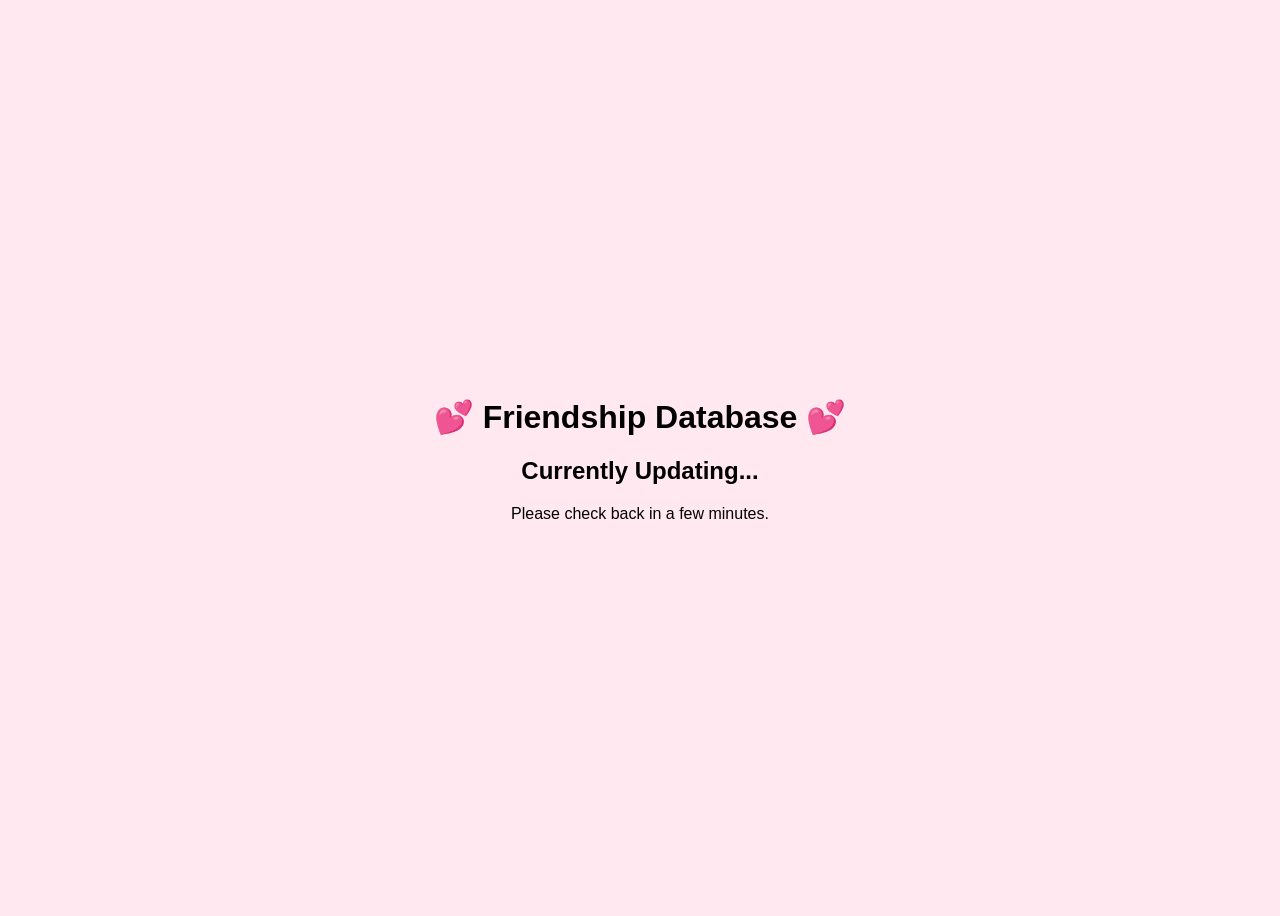
==== commit 5bff9796: "Create index.html" ====
--- a/index.html
+++ b/index.html
@@ -1,489 +1,13 @@
-<!doctype html>
-<html lang="en">
-  <head>
-    <meta charset="UTF-8" />
-    <meta name="viewport" content="width=device-width, initial-scale=1.0" />
-    <title>Friendship License Database | Official Verification Portal</title>
-    <meta
-      name="description"
-      content="Official verification portal for registered Friendship License holders."
-    />
-
-    <!-- Favicon (inline shield SVG) -->
-    <link
-      rel="icon"
-      href="data:image/svg+xml,%3Csvg xmlns='http://www.w3.org/2000/svg' viewBox='0 0 100 100'%3E%3Cpath fill='%23EC6A96' d='M50 5 L90 20 V50 C90 75 70 90 50 95 C30 90 10 75 10 50 V20 Z'/%3E%3Cpath fill='%23FFFFFF' d='M50 25 L60 45 H40 Z' /%3E%3C/svg%3E"
-      type="image/svg+xml"
-    />
-
-    <!-- Fonts -->
-    <link rel="preconnect" href="https://fonts.googleapis.com" />
-    <link rel="preconnect" href="https://fonts.gstatic.com" crossorigin />
-    <link
-      href="https://fonts.googleapis.com/css2?family=Poppins:wght@300;400;500;600;700;800&family=Pacifico&display=swap"
-      rel="stylesheet"
-    />
-
-    <link rel="stylesheet" href="style.css" />
-  </head>
-  <body>
-    <!-- ============================================================
-       LOADING SCREEN
-  ============================================================= -->
-    <div
-      id="loading-screen"
-      class="loading-screen"
-      role="status"
-      aria-live="polite"
-    >
-      <div class="loading-content">
-        <div class="loading-seal">
-          <svg viewBox="0 0 100 100" class="loading-shield">
-            <path
-              d="M50 5 L90 20 V50 C90 75 70 90 50 95 C30 90 10 75 10 50 V20 Z"
-              fill="none"
-              stroke="#EC6A96"
-              stroke-width="3"
-            />
-            <path d="M50 30 L62 52 H38 Z" fill="#EC6A96" />
-          </svg>
-        </div>
-        <h1 class="loading-title">Friendship License Database</h1>
-        <p class="loading-subtitle" id="loading-status">
-          Initializing Database...
-        </p>
-        <div class="progress-track">
-          <div class="progress-fill" id="loading-progress-fill"></div>
-        </div>
-        <p class="progress-percent" id="loading-percent">0%</p>
-      </div>
+<!DOCTYPE html>
+<html>
+<head>
+    <title>Under Maintenance</title>
+</head>
+<body style="font-family:Arial;display:flex;justify-content:center;align-items:center;height:100vh;background:#FFE8EF;">
+    <div style="text-align:center;">
+        <h1>💕 Friendship Database 💕</h1>
+        <h2>Currently Updating...</h2>
+        <p>Please check back in a few minutes.</p>
     </div>
-
-    <!-- ============================================================
-       MAIN SITE (hidden until loading completes)
-  ============================================================= -->
-    <div id="site" class="site">
-      <!-- ============================================================
-         HEADER / NAVBAR
-    ============================================================= -->
-      <header class="navbar" id="navbar">
-        <div class="navbar-inner">
-          <div class="navbar-brand">
-            <svg viewBox="0 0 100 100" class="navbar-shield" aria-hidden="true">
-              <path
-                d="M50 5 L90 20 V50 C90 75 70 90 50 95 C30 90 10 75 10 50 V20 Z"
-                fill="#EC6A96"
-              />
-              <path d="M50 25 L60 45 H40 Z" fill="#FFFFFF" />
-            </svg>
-            <div class="navbar-brand-text">
-              <span class="navbar-title">Friendship License Database</span>
-              <span class="navbar-subtitle">Govt. of Best Friends</span>
-            </div>
-          </div>
-          <div class="navbar-badge">
-            <span class="badge-dot" aria-hidden="true"></span>
-            Official Verification Portal
-          </div>
-        </div>
-      </header>
-
-      <main>
-        <!-- ============================================================
-           MAIN VERIFICATION CARD
-      ============================================================= -->
-        <section class="verify-section" aria-labelledby="verify-heading">
-          <div class="container">
-            <div class="verified-banner fade-up">
-              <svg viewBox="0 0 24 24" class="check-icon" aria-hidden="true">
-                <path
-                  d="M9 16.2L4.8 12l-1.4 1.4L9 19 21 7l-1.4-1.4z"
-                  fill="currentColor"
-                />
-              </svg>
-              LICENSE VERIFIED
-            </div>
-
-            <div class="license-card fade-up" id="license-card">
-              <div class="license-watermark" aria-hidden="true"></div>
-
-              <div class="license-card-header">
-                <div class="license-id-block">
-                  <span class="license-label">License ID</span>
-                  <span class="license-id">BFF-VGSD-1101</span>
-                </div>
-                <div class="license-status-block">
-                  <span class="license-label">Database Status</span>
-                  <span class="license-status">
-                    <span class="status-dot"></span> Active
-                  </span>
-                </div>
-              </div>
-
-              <div class="license-card-body">
-                <div class="holder-photo-block">
-                  <img
-                    src="images/image1.png"
-                    alt="Holder photograph placeholder"
-                    class="holder-photo"
-                  />
-                  <span class="photo-caption">Holder Photograph</span>
-                </div>
-
-                <div class="holder-details">
-                  <div class="detail-row">
-                    <span class="detail-label">Holder</span>
-                    <span class="detail-value">Vidushi Gupta</span>
-                  </div>
-                  <div class="detail-row">
-                    <span class="detail-label">Nickname</span>
-                    <span class="detail-value nickname-script"
-                      >Chidkuram ❤️</span
-                    >
-                  </div>
-                  <div class="detail-row">
-                    <span class="detail-label">Registered Best Friend</span>
-                    <span class="detail-value">Sarthak Daga</span>
-                  </div>
-                  <div class="detail-row">
-                    <span class="detail-label">Nickname</span>
-                    <span class="detail-value">Chashmish 🤓</span>
-                  </div>
-                  <div class="detail-row">
-                    <span class="detail-label">Valid From</span>
-                    <span class="detail-value">Class XI</span>
-                  </div>
-                  <div class="detail-row">
-                    <span class="detail-label">Valid Until</span>
-                    <span class="detail-value">Never Expires ♾️</span>
-                  </div>
-                  <div class="detail-row">
-                    <span class="detail-label">Last Verification</span>
-                    <span class="detail-value" id="last-verification-date"
-                      >—</span
-                    >
-                  </div>
-                </div>
-              </div>
-            </div>
-          </div>
-        </section>
-
-        <!-- ============================================================
-           FRIENDSHIP ANALYSIS
-      ============================================================= -->
-        <section class="analysis-section" aria-labelledby="analysis-heading">
-          <div class="container">
-            <h2 id="analysis-heading" class="section-heading fade-up">
-              Friendship Analysis Report
-            </h2>
-            <p class="section-subheading fade-up">
-              Automated diagnostics run by the Database on record data.
-            </p>
-
-            <div class="analysis-grid">
-              <div class="stat-row fade-up">
-                <span class="stat-name">Trust</span>
-                <div class="stat-track">
-                  <div class="stat-fill" data-value="100"></div>
-                </div>
-                <span class="stat-number" data-count-to="1000000">0%</span>
-              </div>
-
-              <div class="stat-row fade-up">
-                <span class="stat-name">Loyalty</span>
-                <div class="stat-track">
-                  <div class="stat-fill" data-value="100"></div>
-                </div>
-                <span class="stat-number" data-count-to="1000000">0%</span>
-              </div>
-
-              <div class="stat-row fade-up">
-                <span class="stat-name">Roasting Skills</span>
-                <div class="stat-track">
-                  <div class="stat-fill" data-value="100"></div>
-                </div>
-                <span class="stat-number" data-count-to="10000">0%</span>
-              </div>
-
-              <div class="stat-row fade-up">
-                <span class="stat-name">Food Sharing</span>
-                <div class="stat-track">
-                  <div class="stat-fill" data-value="68"></div>
-                </div>
-                <span class="stat-number" data-count-to="68">0%</span>
-              </div>
-
-              <div class="stat-row fade-up">
-                <span class="stat-name">Patience</span>
-                <div class="stat-track">
-                  <div class="stat-fill" data-value="40"></div>
-                </div>
-                <span class="stat-number" data-count-to="40">0%</span>
-              </div>
-
-              <div class="stat-row fade-up">
-                <span class="stat-name">Chaos Level</span>
-                <div class="stat-track">
-                  <div class="stat-fill" data-value="100"></div>
-                </div>
-                <span class="stat-number" data-count-to="1000000">0%</span>
-              </div>
-
-              <div class="stat-row fade-up stat-row-infinite">
-                <span class="stat-name">Memory Collection</span>
-                <div class="stat-track">
-                  <div class="stat-fill stat-fill-infinite"></div>
-                </div>
-                <span class="stat-number">∞</span>
-              </div>
-            </div>
-          </div>
-        </section>
-
-        <!-- ============================================================
-           WARNING CARD (Third Parties)
-      ============================================================= -->
-        <section class="notice-section" aria-labelledby="warning-heading">
-          <div class="container">
-            <div class="notice-card warning-card fade-up">
-              <div class="notice-card-header">
-                <svg
-                  viewBox="0 0 24 24"
-                  class="notice-icon warning-icon"
-                  aria-hidden="true"
-                >
-                  <path
-                    d="M12 2L1 21h22L12 2zm0 5.5l7.5 13h-15L12 7.5zM11 10v5h2v-5h-2zm0 6v2h2v-2h-2z"
-                    fill="currentColor"
-                  />
-                </svg>
-                <h3 id="warning-heading" class="notice-title">
-                  Warning To Third Parties
-                </h3>
-              </div>
-              <p class="notice-text">
-                This person is officially registered as the licensed best friend
-                of Sarthak Daga.
-              </p>
-              <p class="notice-text">
-                Unauthorized attempts to replace, steal or interfere with this
-                friendship will be politely rejected.
-              </p>
-              <p class="notice-text notice-text-strong">
-                Repeated interference may result in:
-              </p>
-              <ul class="notice-list">
-                <li>Temporary anger issues</li>
-                <li>Unlimited roasting</li>
-                <li>Excessive teasing</li>
-                <li>Lifetime nickname assignment</li>
-              </ul>
-              <p class="notice-footer-text">Proceed at your own risk.</p>
-            </div>
-          </div>
-        </section>
-
-        <!-- ============================================================
-           NOTICE CARD (License Holder)
-      ============================================================= -->
-        <section class="notice-section" aria-labelledby="notice-heading">
-          <div class="container">
-            <div class="notice-card pink-card fade-up">
-              <div class="notice-card-header">
-                <svg
-                  viewBox="0 0 24 24"
-                  class="notice-icon pink-icon"
-                  aria-hidden="true"
-                >
-                  <path
-                    d="M12 21s-6.7-4.35-9.3-8.1C1 10.1 1.6 6.6 4.6 5.1 7 3.9 9.6 4.9 12 7.6 14.4 4.9 17 3.9 19.4 5.1c3 1.5 3.6 5 1.9 7.8C18.7 16.65 12 21 12 21z"
-                    fill="currentColor"
-                  />
-                </svg>
-                <h3 id="notice-heading" class="notice-title">
-                  Notice To License Holder
-                </h3>
-              </div>
-              <p class="notice-text">
-                Dear
-                <span class="nickname-script inline-script">Chidkuram ❤️</span>,
-              </p>
-              <p class="notice-text">
-                This friendship license has been issued exclusively to you.
-              </p>
-              <p class="notice-text">
-                If the holder ever attempts to deny, revoke or ignore this
-                friendship, the following automatic penalties shall apply:
-              </p>
-              <ul class="notice-list">
-                <li>Unlimited teasing</li>
-                <li>Random embarrassing memory playback</li>
-                <li>One compulsory ice cream treat</li>
-                <li>Random meme attacks</li>
-                <li>
-                  And one biggest warning is you will be tickled until you laugh
-                  so much that your belly hurts...
-                </li>
-              </ul>
-              <p class="notice-footer-text">No appeals accepted.</p>
-              <p class="notice-signature">Signed,<br />Chashmish 🤓</p>
-            </div>
-          </div>
-        </section>
-
-        <!-- ============================================================
-           TIMELINE
-      ============================================================= -->
-        <section class="timeline-section" aria-labelledby="timeline-heading">
-          <div class="container">
-            <h2 id="timeline-heading" class="section-heading fade-up">
-              Friendship Timeline
-            </h2>
-            <p class="section-subheading fade-up">
-              A record of key milestones on file.
-            </p>
-
-            <div class="timeline">
-              <div class="timeline-line" aria-hidden="true"></div>
-
-              <div class="timeline-item">
-                <div class="timeline-dot"></div>
-                <div class="timeline-content">
-                  <span class="timeline-tag">Class XI</span>
-                  <p class="timeline-text">Where it all began.</p>
-                </div>
-              </div>
-
-              <div class="timeline-item">
-                <div class="timeline-dot"></div>
-                <div class="timeline-content">
-                  <span class="timeline-tag">First Proper Conversation</span>
-                  <p class="timeline-text">
-                    Record shows this is when things really started.
-                  </p>
-                </div>
-              </div>
-
-              <div class="timeline-item">
-                <div class="timeline-dot"></div>
-                <div class="timeline-content">
-                  <span class="timeline-tag">Countless Laughs</span>
-                  <p class="timeline-text">
-                    Logged too many times to count individually.
-                  </p>
-                </div>
-              </div>
-
-              <div class="timeline-item">
-                <div class="timeline-dot"></div>
-                <div class="timeline-content">
-                  <span class="timeline-tag">Endless Roasting</span>
-                  <p class="timeline-text">An ongoing entry, updated daily.</p>
-                </div>
-              </div>
-
-              <div class="timeline-item">
-                <div class="timeline-dot"></div>
-                <div class="timeline-content">
-                  <span class="timeline-tag">Still Best Friends</span>
-                  <p class="timeline-text">Status confirmed as of today.</p>
-                </div>
-              </div>
-
-              <div class="timeline-item timeline-item-final">
-                <div class="timeline-dot timeline-dot-final"></div>
-                <div class="timeline-content">
-                  <span class="timeline-tag timeline-tag-final"
-                    >Forever ♾️</span
-                  >
-                  <p class="timeline-text">No expiry date on file.</p>
-                </div>
-              </div>
-            </div>
-          </div>
-        </section>
-        <section class="gallery-section">
-          <div class="container">
-            <h2 class="section-heading fade-up">Friendship Evidence Archive</h2>
-
-            <p class="section-subheading fade-up">
-              The following memories have been permanently archived as official
-              proof of this friendship.
-            </p>
-
-            <div id="memory-gallery"></div>
-          </div>
-        </section>
-
-        <!-- ============================================================
-           EASTER EGG - RENEW LICENSE
-      ============================================================= -->
-        <section class="renew-section">
-          <div class="container renew-container">
-            <button
-              class="renew-trigger"
-              id="renew-trigger"
-              aria-haspopup="dialog"
-            >
-              <span class="renew-trigger-dot" aria-hidden="true"></span>
-              Renew License
-            </button>
-          </div>
-        </section>
-      </main>
-
-      <!-- ============================================================
-         FOOTER
-    ============================================================= -->
-      <footer class="site-footer">
-        <div class="container footer-inner">
-          <p class="footer-line footer-title">
-            Friendship License Database v1.0
-          </p>
-          <p class="footer-line">Made with ❤️ by Sarthak Daga</p>
-          <p class="footer-line footer-small">
-            Protected Under The Best Friend Protection Act.
-          </p>
-        </div>
-      </footer>
-    </div>
-
-    <!-- ============================================================
-       RENEWAL MODAL
-  ============================================================= -->
-    <div
-      class="modal-overlay"
-      id="modal-overlay"
-      role="dialog"
-      aria-modal="true"
-      aria-labelledby="modal-title"
-      hidden
-    >
-      <div class="modal" id="modal">
-        <div class="modal-state" id="modal-processing">
-          <div class="modal-spinner" aria-hidden="true"></div>
-          <p class="modal-text" id="modal-title">Processing...</p>
-        </div>
-        <div class="modal-state modal-state-hidden" id="modal-success">
-          <svg viewBox="0 0 24 24" class="modal-check" aria-hidden="true">
-            <path
-              d="M9 16.2L4.8 12l-1.4 1.4L9 19 21 7l-1.4-1.4z"
-              fill="currentColor"
-            />
-          </svg>
-          <p class="modal-text modal-text-success">
-            License Renewed Successfully
-          </p>
-          <p class="modal-subtext">Valid Until</p>
-          <p class="modal-highlight">End Of The Universe ♾️</p>
-          <button class="modal-close" id="modal-close">Close</button>
-        </div>
-      </div>
-    </div>
-
-    <canvas id="confetti-canvas" aria-hidden="true"></canvas>
-
-    <script src="script.js"></script>
-  </body>
+</body>
 </html>
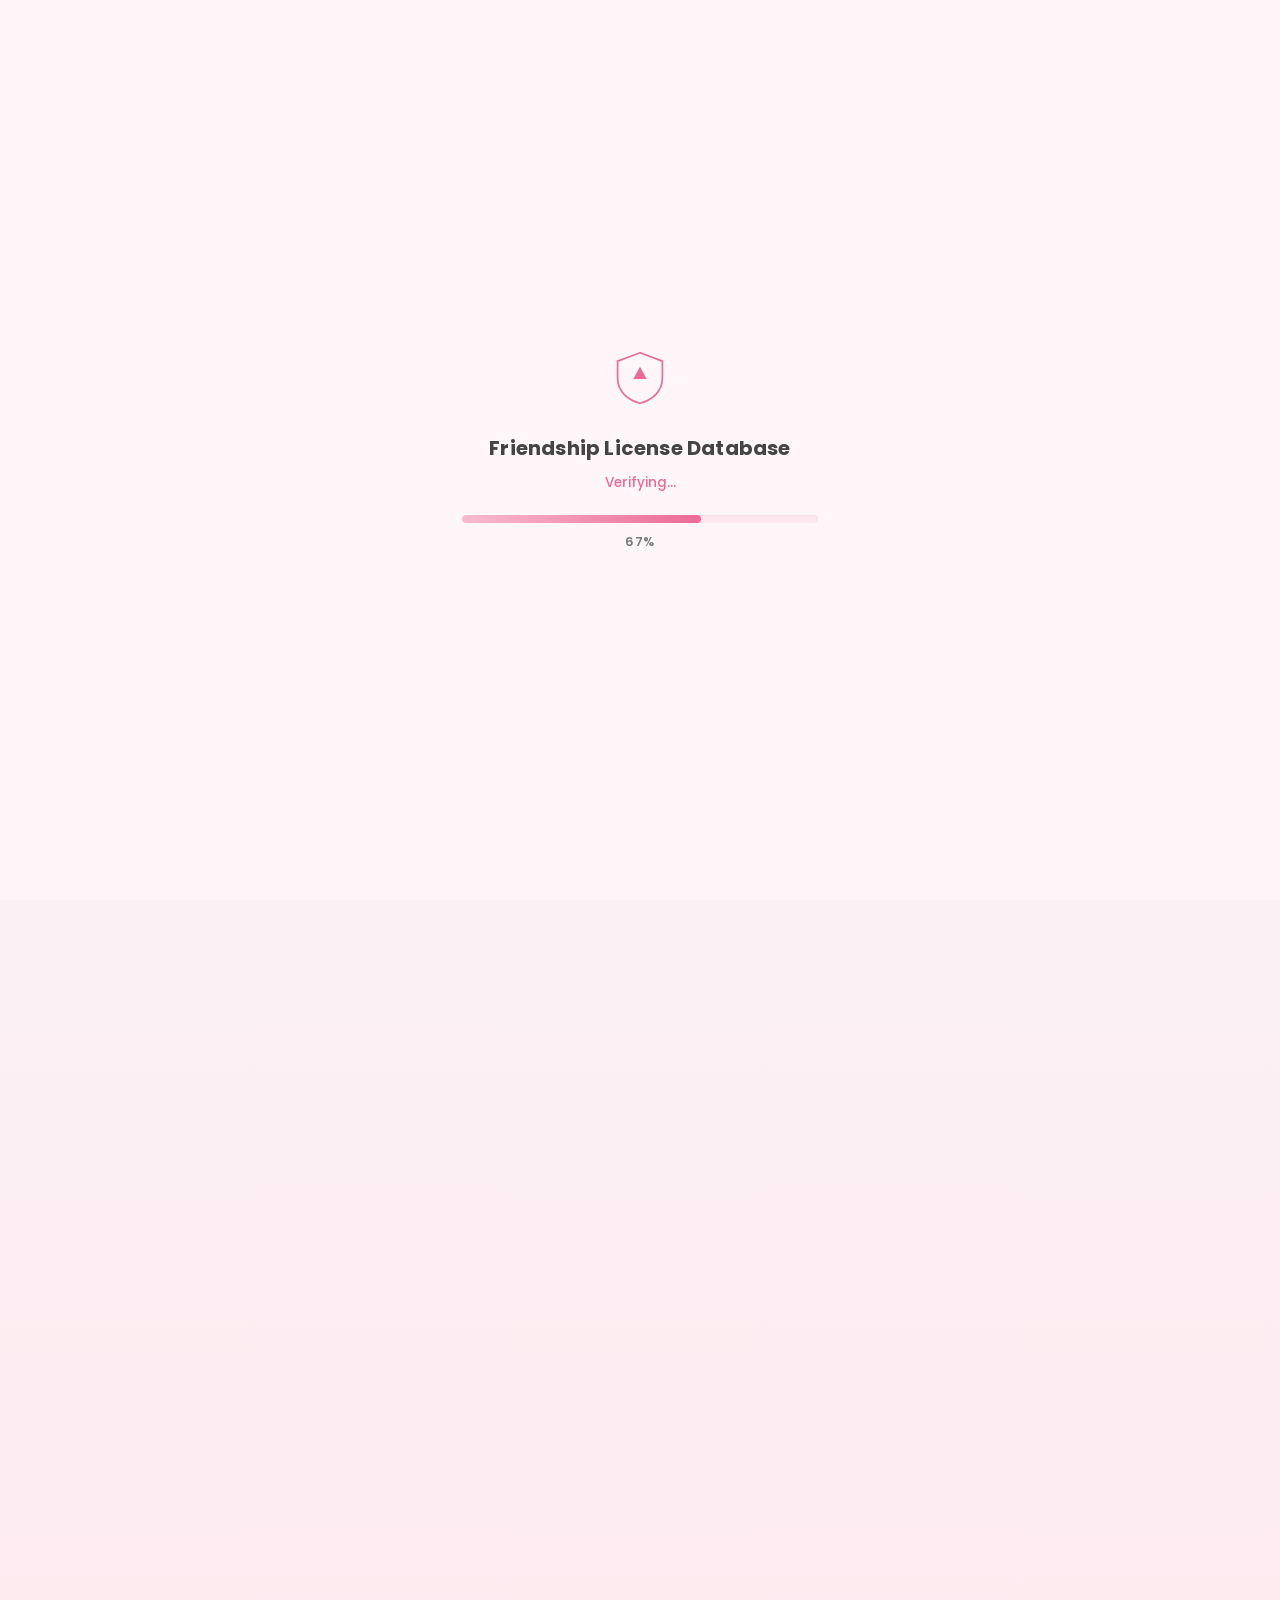
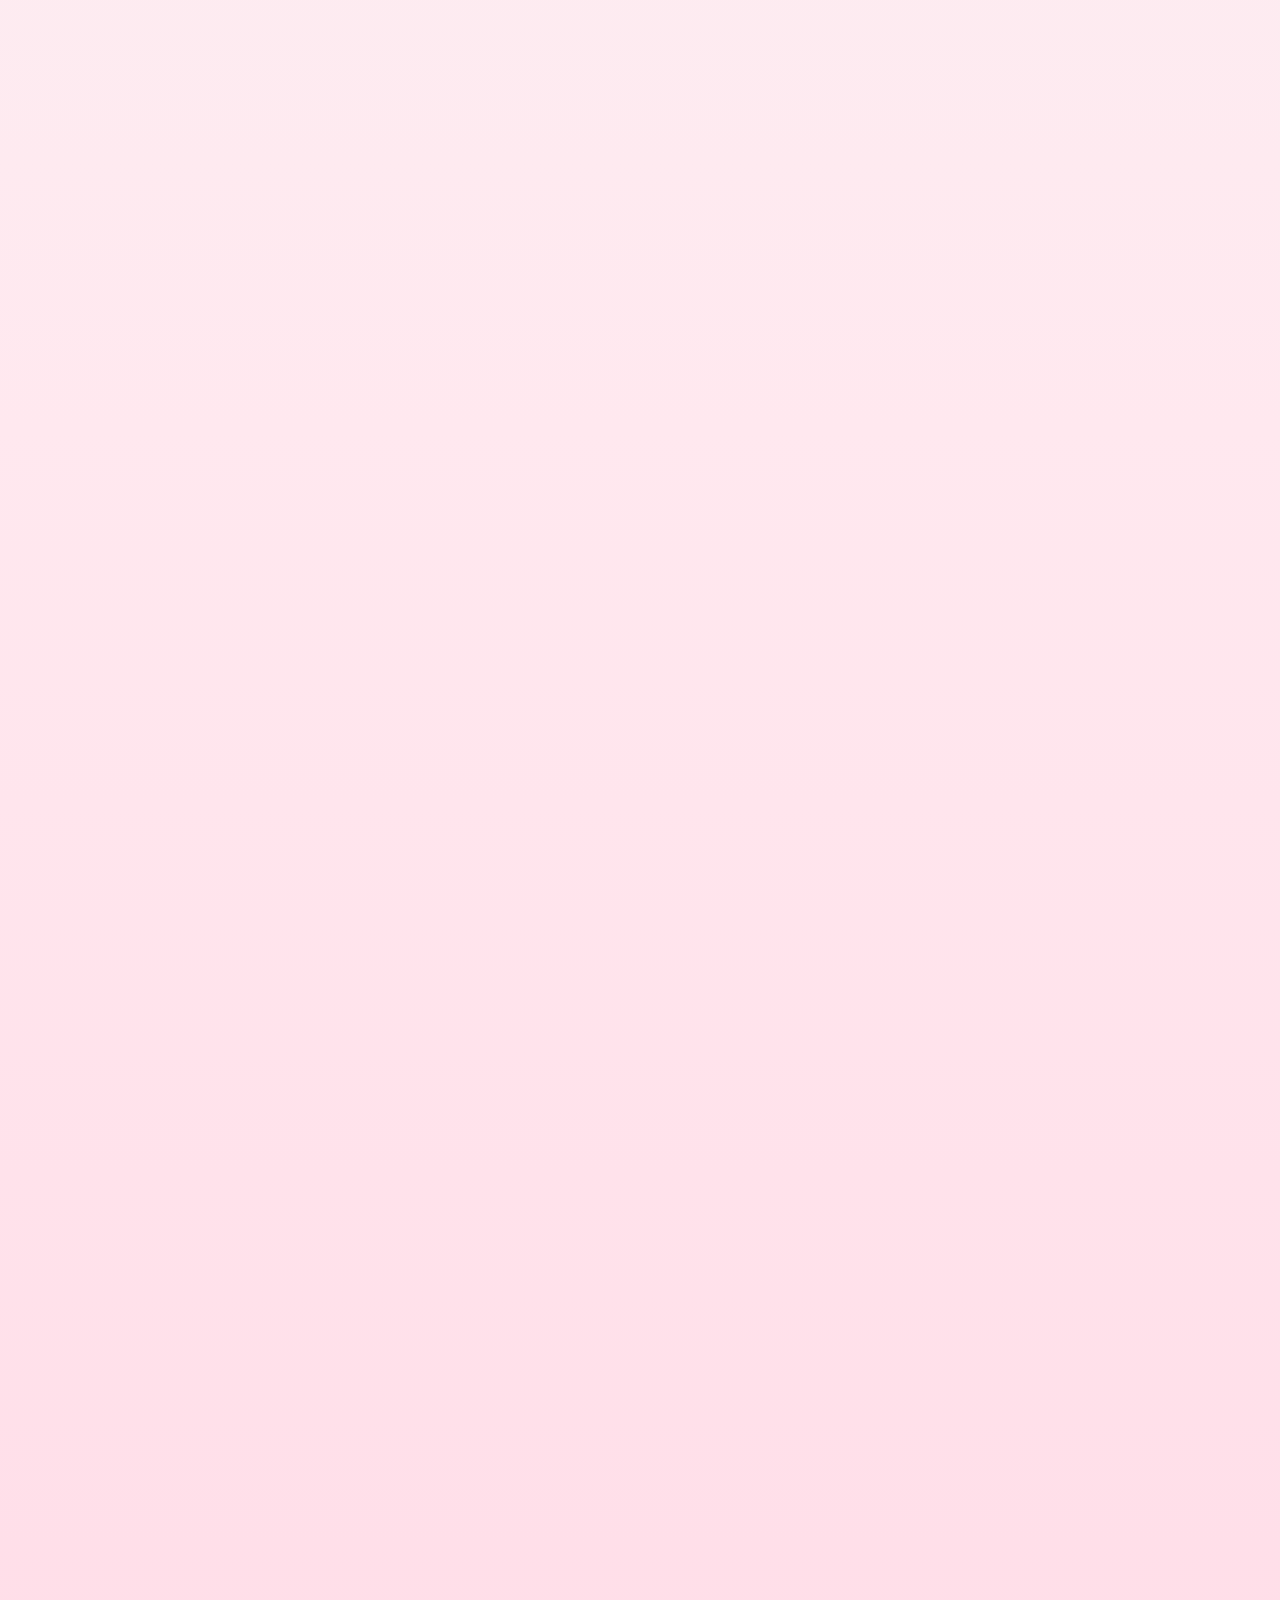
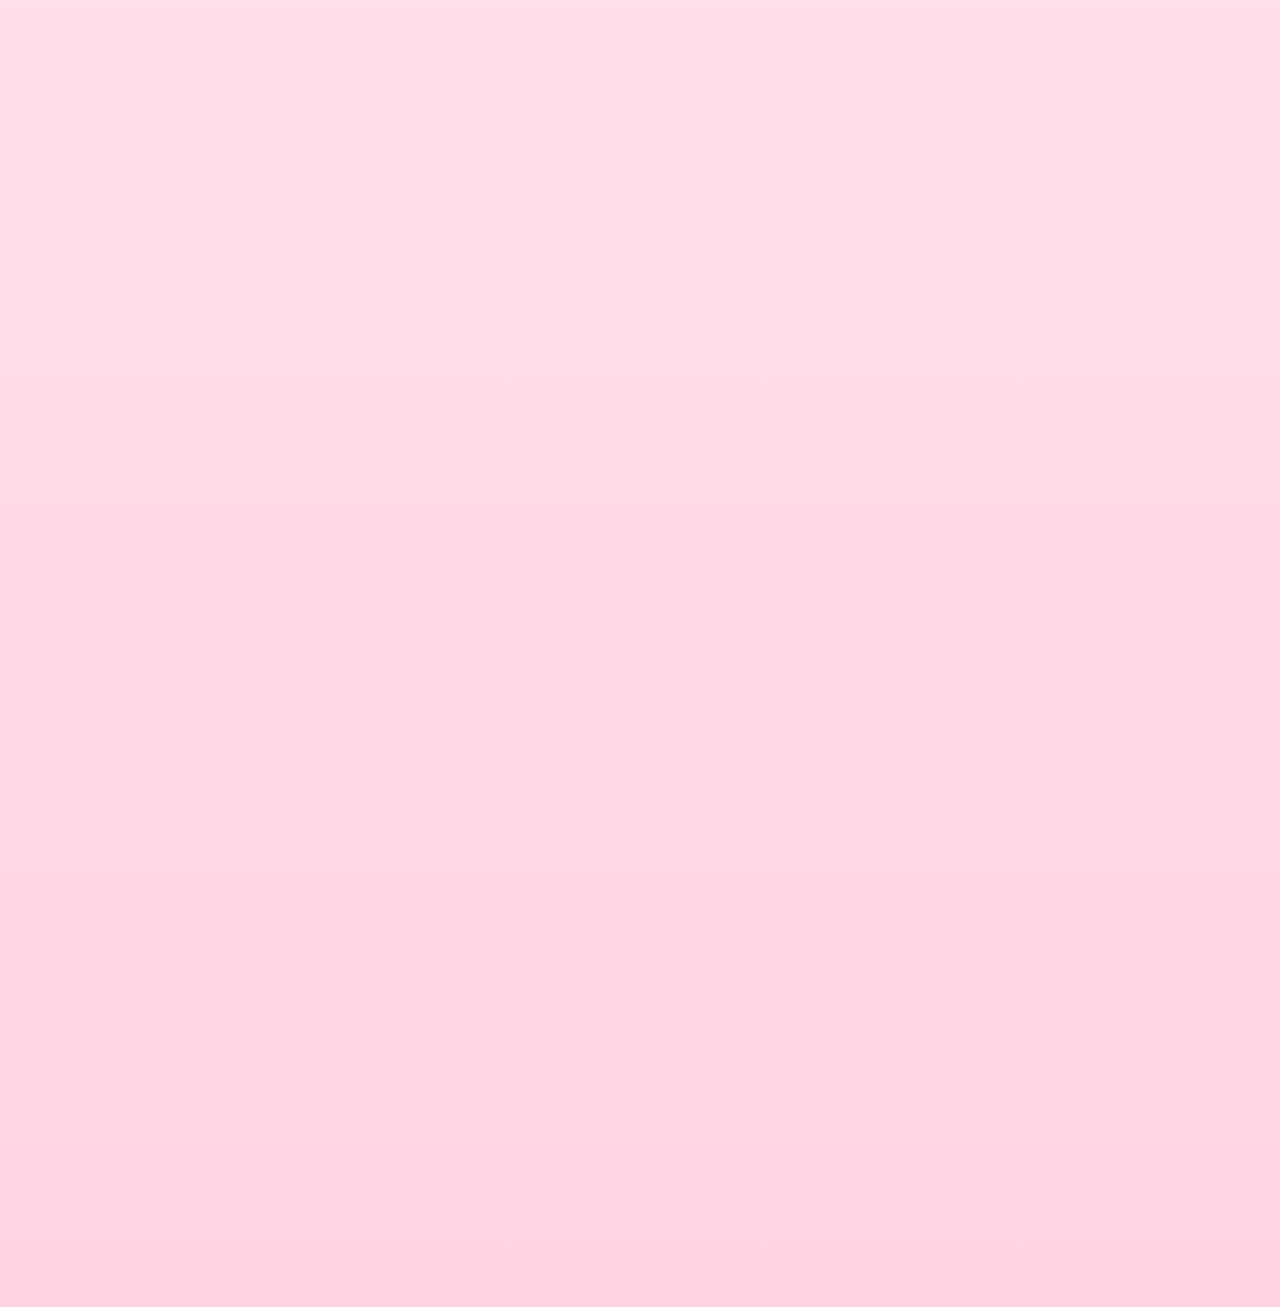
==== commit 067da6d0: "Rename index_h.html to index.html" ====
--- a/index.html
+++ b/index.html
@@ -1,13 +1,489 @@
-<!DOCTYPE html>
-<html>
-<head>
-    <title>Under Maintenance</title>
-</head>
-<body style="font-family:Arial;display:flex;justify-content:center;align-items:center;height:100vh;background:#FFE8EF;">
-    <div style="text-align:center;">
-        <h1>💕 Friendship Database 💕</h1>
-        <h2>Currently Updating...</h2>
-        <p>Please check back in a few minutes.</p>
+<!doctype html>
+<html lang="en">
+  <head>
+    <meta charset="UTF-8" />
+    <meta name="viewport" content="width=device-width, initial-scale=1.0" />
+    <title>Friendship License Database | Official Verification Portal</title>
+    <meta
+      name="description"
+      content="Official verification portal for registered Friendship License holders."
+    />
+
+    <!-- Favicon (inline shield SVG) -->
+    <link
+      rel="icon"
+      href="data:image/svg+xml,%3Csvg xmlns='http://www.w3.org/2000/svg' viewBox='0 0 100 100'%3E%3Cpath fill='%23EC6A96' d='M50 5 L90 20 V50 C90 75 70 90 50 95 C30 90 10 75 10 50 V20 Z'/%3E%3Cpath fill='%23FFFFFF' d='M50 25 L60 45 H40 Z' /%3E%3C/svg%3E"
+      type="image/svg+xml"
+    />
+
+    <!-- Fonts -->
+    <link rel="preconnect" href="https://fonts.googleapis.com" />
+    <link rel="preconnect" href="https://fonts.gstatic.com" crossorigin />
+    <link
+      href="https://fonts.googleapis.com/css2?family=Poppins:wght@300;400;500;600;700;800&family=Pacifico&display=swap"
+      rel="stylesheet"
+    />
+
+    <link rel="stylesheet" href="style.css" />
+  </head>
+  <body>
+    <!-- ============================================================
+       LOADING SCREEN
+  ============================================================= -->
+    <div
+      id="loading-screen"
+      class="loading-screen"
+      role="status"
+      aria-live="polite"
+    >
+      <div class="loading-content">
+        <div class="loading-seal">
+          <svg viewBox="0 0 100 100" class="loading-shield">
+            <path
+              d="M50 5 L90 20 V50 C90 75 70 90 50 95 C30 90 10 75 10 50 V20 Z"
+              fill="none"
+              stroke="#EC6A96"
+              stroke-width="3"
+            />
+            <path d="M50 30 L62 52 H38 Z" fill="#EC6A96" />
+          </svg>
+        </div>
+        <h1 class="loading-title">Friendship License Database</h1>
+        <p class="loading-subtitle" id="loading-status">
+          Initializing Database...
+        </p>
+        <div class="progress-track">
+          <div class="progress-fill" id="loading-progress-fill"></div>
+        </div>
+        <p class="progress-percent" id="loading-percent">0%</p>
+      </div>
     </div>
-</body>
+
+    <!-- ============================================================
+       MAIN SITE (hidden until loading completes)
+  ============================================================= -->
+    <div id="site" class="site">
+      <!-- ============================================================
+         HEADER / NAVBAR
+    ============================================================= -->
+      <header class="navbar" id="navbar">
+        <div class="navbar-inner">
+          <div class="navbar-brand">
+            <svg viewBox="0 0 100 100" class="navbar-shield" aria-hidden="true">
+              <path
+                d="M50 5 L90 20 V50 C90 75 70 90 50 95 C30 90 10 75 10 50 V20 Z"
+                fill="#EC6A96"
+              />
+              <path d="M50 25 L60 45 H40 Z" fill="#FFFFFF" />
+            </svg>
+            <div class="navbar-brand-text">
+              <span class="navbar-title">Friendship License Database</span>
+              <span class="navbar-subtitle">Govt. of Best Friends</span>
+            </div>
+          </div>
+          <div class="navbar-badge">
+            <span class="badge-dot" aria-hidden="true"></span>
+            Official Verification Portal
+          </div>
+        </div>
+      </header>
+
+      <main>
+        <!-- ============================================================
+           MAIN VERIFICATION CARD
+      ============================================================= -->
+        <section class="verify-section" aria-labelledby="verify-heading">
+          <div class="container">
+            <div class="verified-banner fade-up">
+              <svg viewBox="0 0 24 24" class="check-icon" aria-hidden="true">
+                <path
+                  d="M9 16.2L4.8 12l-1.4 1.4L9 19 21 7l-1.4-1.4z"
+                  fill="currentColor"
+                />
+              </svg>
+              LICENSE VERIFIED
+            </div>
+
+            <div class="license-card fade-up" id="license-card">
+              <div class="license-watermark" aria-hidden="true"></div>
+
+              <div class="license-card-header">
+                <div class="license-id-block">
+                  <span class="license-label">License ID</span>
+                  <span class="license-id">BFF-VGSD-1101</span>
+                </div>
+                <div class="license-status-block">
+                  <span class="license-label">Database Status</span>
+                  <span class="license-status">
+                    <span class="status-dot"></span> Active
+                  </span>
+                </div>
+              </div>
+
+              <div class="license-card-body">
+                <div class="holder-photo-block">
+                  <img
+                    src="images/image1.png"
+                    alt="Holder photograph placeholder"
+                    class="holder-photo"
+                  />
+                  <span class="photo-caption">Holder Photograph</span>
+                </div>
+
+                <div class="holder-details">
+                  <div class="detail-row">
+                    <span class="detail-label">Holder</span>
+                    <span class="detail-value">Vidushi Gupta</span>
+                  </div>
+                  <div class="detail-row">
+                    <span class="detail-label">Nickname</span>
+                    <span class="detail-value nickname-script"
+                      >Chidkuram ❤️</span
+                    >
+                  </div>
+                  <div class="detail-row">
+                    <span class="detail-label">Registered Best Friend</span>
+                    <span class="detail-value">Sarthak Daga</span>
+                  </div>
+                  <div class="detail-row">
+                    <span class="detail-label">Nickname</span>
+                    <span class="detail-value">Chashmish 🤓</span>
+                  </div>
+                  <div class="detail-row">
+                    <span class="detail-label">Valid From</span>
+                    <span class="detail-value">Class XI</span>
+                  </div>
+                  <div class="detail-row">
+                    <span class="detail-label">Valid Until</span>
+                    <span class="detail-value">Never Expires ♾️</span>
+                  </div>
+                  <div class="detail-row">
+                    <span class="detail-label">Last Verification</span>
+                    <span class="detail-value" id="last-verification-date"
+                      >—</span
+                    >
+                  </div>
+                </div>
+              </div>
+            </div>
+          </div>
+        </section>
+
+        <!-- ============================================================
+           FRIENDSHIP ANALYSIS
+      ============================================================= -->
+        <section class="analysis-section" aria-labelledby="analysis-heading">
+          <div class="container">
+            <h2 id="analysis-heading" class="section-heading fade-up">
+              Friendship Analysis Report
+            </h2>
+            <p class="section-subheading fade-up">
+              Automated diagnostics run by the Database on record data.
+            </p>
+
+            <div class="analysis-grid">
+              <div class="stat-row fade-up">
+                <span class="stat-name">Trust</span>
+                <div class="stat-track">
+                  <div class="stat-fill" data-value="100"></div>
+                </div>
+                <span class="stat-number" data-count-to="1000000">0%</span>
+              </div>
+
+              <div class="stat-row fade-up">
+                <span class="stat-name">Loyalty</span>
+                <div class="stat-track">
+                  <div class="stat-fill" data-value="100"></div>
+                </div>
+                <span class="stat-number" data-count-to="1000000">0%</span>
+              </div>
+
+              <div class="stat-row fade-up">
+                <span class="stat-name">Roasting Skills</span>
+                <div class="stat-track">
+                  <div class="stat-fill" data-value="100"></div>
+                </div>
+                <span class="stat-number" data-count-to="10000">0%</span>
+              </div>
+
+              <div class="stat-row fade-up">
+                <span class="stat-name">Food Sharing</span>
+                <div class="stat-track">
+                  <div class="stat-fill" data-value="68"></div>
+                </div>
+                <span class="stat-number" data-count-to="68">0%</span>
+              </div>
+
+              <div class="stat-row fade-up">
+                <span class="stat-name">Patience</span>
+                <div class="stat-track">
+                  <div class="stat-fill" data-value="40"></div>
+                </div>
+                <span class="stat-number" data-count-to="40">0%</span>
+              </div>
+
+              <div class="stat-row fade-up">
+                <span class="stat-name">Chaos Level</span>
+                <div class="stat-track">
+                  <div class="stat-fill" data-value="100"></div>
+                </div>
+                <span class="stat-number" data-count-to="1000000">0%</span>
+              </div>
+
+              <div class="stat-row fade-up stat-row-infinite">
+                <span class="stat-name">Memory Collection</span>
+                <div class="stat-track">
+                  <div class="stat-fill stat-fill-infinite"></div>
+                </div>
+                <span class="stat-number">∞</span>
+              </div>
+            </div>
+          </div>
+        </section>
+
+        <!-- ============================================================
+           WARNING CARD (Third Parties)
+      ============================================================= -->
+        <section class="notice-section" aria-labelledby="warning-heading">
+          <div class="container">
+            <div class="notice-card warning-card fade-up">
+              <div class="notice-card-header">
+                <svg
+                  viewBox="0 0 24 24"
+                  class="notice-icon warning-icon"
+                  aria-hidden="true"
+                >
+                  <path
+                    d="M12 2L1 21h22L12 2zm0 5.5l7.5 13h-15L12 7.5zM11 10v5h2v-5h-2zm0 6v2h2v-2h-2z"
+                    fill="currentColor"
+                  />
+                </svg>
+                <h3 id="warning-heading" class="notice-title">
+                  Warning To Third Parties
+                </h3>
+              </div>
+              <p class="notice-text">
+                This person is officially registered as the licensed best friend
+                of Sarthak Daga.
+              </p>
+              <p class="notice-text">
+                Unauthorized attempts to replace, steal or interfere with this
+                friendship will be politely rejected.
+              </p>
+              <p class="notice-text notice-text-strong">
+                Repeated interference may result in:
+              </p>
+              <ul class="notice-list">
+                <li>Temporary anger issues</li>
+                <li>Unlimited roasting</li>
+                <li>Excessive teasing</li>
+                <li>Lifetime nickname assignment</li>
+              </ul>
+              <p class="notice-footer-text">Proceed at your own risk.</p>
+            </div>
+          </div>
+        </section>
+
+        <!-- ============================================================
+           NOTICE CARD (License Holder)
+      ============================================================= -->
+        <section class="notice-section" aria-labelledby="notice-heading">
+          <div class="container">
+            <div class="notice-card pink-card fade-up">
+              <div class="notice-card-header">
+                <svg
+                  viewBox="0 0 24 24"
+                  class="notice-icon pink-icon"
+                  aria-hidden="true"
+                >
+                  <path
+                    d="M12 21s-6.7-4.35-9.3-8.1C1 10.1 1.6 6.6 4.6 5.1 7 3.9 9.6 4.9 12 7.6 14.4 4.9 17 3.9 19.4 5.1c3 1.5 3.6 5 1.9 7.8C18.7 16.65 12 21 12 21z"
+                    fill="currentColor"
+                  />
+                </svg>
+                <h3 id="notice-heading" class="notice-title">
+                  Notice To License Holder
+                </h3>
+              </div>
+              <p class="notice-text">
+                Dear
+                <span class="nickname-script inline-script">Chidkuram ❤️</span>,
+              </p>
+              <p class="notice-text">
+                This friendship license has been issued exclusively to you.
+              </p>
+              <p class="notice-text">
+                If the holder ever attempts to deny, revoke or ignore this
+                friendship, the following automatic penalties shall apply:
+              </p>
+              <ul class="notice-list">
+                <li>Unlimited teasing</li>
+                <li>Random embarrassing memory playback</li>
+                <li>One compulsory ice cream treat</li>
+                <li>Random meme attacks</li>
+                <li>
+                  And one biggest warning is you will be tickled until you laugh
+                  so much that your belly hurts...
+                </li>
+              </ul>
+              <p class="notice-footer-text">No appeals accepted.</p>
+              <p class="notice-signature">Signed,<br />Chashmish 🤓</p>
+            </div>
+          </div>
+        </section>
+
+        <!-- ============================================================
+           TIMELINE
+      ============================================================= -->
+        <section class="timeline-section" aria-labelledby="timeline-heading">
+          <div class="container">
+            <h2 id="timeline-heading" class="section-heading fade-up">
+              Friendship Timeline
+            </h2>
+            <p class="section-subheading fade-up">
+              A record of key milestones on file.
+            </p>
+
+            <div class="timeline">
+              <div class="timeline-line" aria-hidden="true"></div>
+
+              <div class="timeline-item">
+                <div class="timeline-dot"></div>
+                <div class="timeline-content">
+                  <span class="timeline-tag">Class XI</span>
+                  <p class="timeline-text">Where it all began.</p>
+                </div>
+              </div>
+
+              <div class="timeline-item">
+                <div class="timeline-dot"></div>
+                <div class="timeline-content">
+                  <span class="timeline-tag">First Proper Conversation</span>
+                  <p class="timeline-text">
+                    Record shows this is when things really started.
+                  </p>
+                </div>
+              </div>
+
+              <div class="timeline-item">
+                <div class="timeline-dot"></div>
+                <div class="timeline-content">
+                  <span class="timeline-tag">Countless Laughs</span>
+                  <p class="timeline-text">
+                    Logged too many times to count individually.
+                  </p>
+                </div>
+              </div>
+
+              <div class="timeline-item">
+                <div class="timeline-dot"></div>
+                <div class="timeline-content">
+                  <span class="timeline-tag">Endless Roasting</span>
+                  <p class="timeline-text">An ongoing entry, updated daily.</p>
+                </div>
+              </div>
+
+              <div class="timeline-item">
+                <div class="timeline-dot"></div>
+                <div class="timeline-content">
+                  <span class="timeline-tag">Still Best Friends</span>
+                  <p class="timeline-text">Status confirmed as of today.</p>
+                </div>
+              </div>
+
+              <div class="timeline-item timeline-item-final">
+                <div class="timeline-dot timeline-dot-final"></div>
+                <div class="timeline-content">
+                  <span class="timeline-tag timeline-tag-final"
+                    >Forever ♾️</span
+                  >
+                  <p class="timeline-text">No expiry date on file.</p>
+                </div>
+              </div>
+            </div>
+          </div>
+        </section>
+        <section class="gallery-section">
+          <div class="container">
+            <h2 class="section-heading fade-up">Friendship Evidence Archive</h2>
+
+            <p class="section-subheading fade-up">
+              The following memories have been permanently archived as official
+              proof of this friendship.
+            </p>
+
+            <div id="memory-gallery"></div>
+          </div>
+        </section>
+
+        <!-- ============================================================
+           EASTER EGG - RENEW LICENSE
+      ============================================================= -->
+        <section class="renew-section">
+          <div class="container renew-container">
+            <button
+              class="renew-trigger"
+              id="renew-trigger"
+              aria-haspopup="dialog"
+            >
+              <span class="renew-trigger-dot" aria-hidden="true"></span>
+              Renew License
+            </button>
+          </div>
+        </section>
+      </main>
+
+      <!-- ============================================================
+         FOOTER
+    ============================================================= -->
+      <footer class="site-footer">
+        <div class="container footer-inner">
+          <p class="footer-line footer-title">
+            Friendship License Database v1.0
+          </p>
+          <p class="footer-line">Made with ❤️ by Sarthak Daga</p>
+          <p class="footer-line footer-small">
+            Protected Under The Best Friend Protection Act.
+          </p>
+        </div>
+      </footer>
+    </div>
+
+    <!-- ============================================================
+       RENEWAL MODAL
+  ============================================================= -->
+    <div
+      class="modal-overlay"
+      id="modal-overlay"
+      role="dialog"
+      aria-modal="true"
+      aria-labelledby="modal-title"
+      hidden
+    >
+      <div class="modal" id="modal">
+        <div class="modal-state" id="modal-processing">
+          <div class="modal-spinner" aria-hidden="true"></div>
+          <p class="modal-text" id="modal-title">Processing...</p>
+        </div>
+        <div class="modal-state modal-state-hidden" id="modal-success">
+          <svg viewBox="0 0 24 24" class="modal-check" aria-hidden="true">
+            <path
+              d="M9 16.2L4.8 12l-1.4 1.4L9 19 21 7l-1.4-1.4z"
+              fill="currentColor"
+            />
+          </svg>
+          <p class="modal-text modal-text-success">
+            License Renewed Successfully
+          </p>
+          <p class="modal-subtext">Valid Until</p>
+          <p class="modal-highlight">End Of The Universe ♾️</p>
+          <button class="modal-close" id="modal-close">Close</button>
+        </div>
+      </div>
+    </div>
+
+    <canvas id="confetti-canvas" aria-hidden="true"></canvas>
+
+    <script src="script.js"></script>
+  </body>
 </html>
--- a/style.css
+++ b/style.css
@@ -0,0 +1,1172 @@
+/* ============================================================
+   FRIENDSHIP LICENSE DATABASE — STYLESHEET
+   Sections:
+   1. Variables & Resets
+   2. Base Typography
+   3. Scrollbar
+   4. Loading Screen
+   5. Layout / Container
+   6. Navbar
+   7. Verification Card
+   8. Friendship Analysis
+   9. Notice Cards
+   10. Timeline
+   11. Renew Button
+   12. Footer
+   13. Modal
+   14. Animations
+   15. Sparkles
+   16. Responsive
+============================================================= */
+
+/* ============================================================
+   1. VARIABLES & RESETS
+============================================================= */
+:root {
+  --pink-lightest: #ffe8ef;
+  --pink-light: #ffd4e2;
+  --pink-mid: #f8bbd0;
+  --pink-accent: #ec6a96;
+  --white: #ffffff;
+  --gray-bg: #f7f7f7;
+  --text: #444444;
+  --text-soft: #7a7a7a;
+  --green: #28a745;
+  --red: #d32f2f;
+
+  --radius-sm: 8px;
+  --radius-md: 14px;
+  --radius-lg: 22px;
+
+  --shadow-soft: 0 4px 20px rgba(236, 106, 150, 0.1);
+  --shadow-lift: 0 12px 32px rgba(236, 106, 150, 0.18);
+
+  --font-body: "Poppins", sans-serif;
+  --font-script: "Pacifico", cursive;
+}
+
+* {
+  margin: 0;
+  padding: 0;
+  box-sizing: border-box;
+}
+
+html {
+  scroll-behavior: smooth;
+}
+
+body {
+  font-family: var(--font-body);
+  color: var(--text);
+  background: linear-gradient(
+    180deg,
+    var(--gray-bg) 0%,
+    var(--pink-lightest) 45%,
+    var(--pink-light) 100%
+  );
+  overflow-x: hidden;
+}
+
+img {
+  max-width: 100%;
+  display: block;
+}
+
+ul {
+  list-style: none;
+}
+
+button {
+  font-family: inherit;
+  cursor: pointer;
+  border: none;
+  background: none;
+}
+
+/* ============================================================
+   2. BASE TYPOGRAPHY
+============================================================= */
+.section-heading {
+  font-size: 1.7rem;
+  font-weight: 700;
+  color: var(--text);
+  text-align: center;
+  letter-spacing: 0.2px;
+}
+
+.section-subheading {
+  text-align: center;
+  color: var(--text-soft);
+  font-size: 0.92rem;
+  font-weight: 400;
+  margin-top: 6px;
+  margin-bottom: 40px;
+}
+
+.nickname-script {
+  font-family: var(--font-script);
+  color: var(--pink-accent);
+  font-size: 1.15em;
+  font-weight: 400;
+}
+
+/* ============================================================
+   3. CUSTOM SCROLLBAR
+============================================================= */
+::-webkit-scrollbar {
+  width: 10px;
+}
+::-webkit-scrollbar-track {
+  background: var(--pink-lightest);
+}
+::-webkit-scrollbar-thumb {
+  background: var(--pink-mid);
+  border-radius: 10px;
+  border: 2px solid var(--pink-lightest);
+}
+::-webkit-scrollbar-thumb:hover {
+  background: var(--pink-accent);
+}
+* {
+  scrollbar-width: thin;
+  scrollbar-color: var(--pink-mid) var(--pink-lightest);
+}
+
+/* ============================================================
+   4. LOADING SCREEN
+============================================================= */
+.loading-screen {
+  position: fixed;
+  inset: 0;
+  z-index: 999;
+  background: #fff6f9;
+  display: flex;
+  align-items: center;
+  justify-content: center;
+  transition:
+    opacity 0.7s ease,
+    visibility 0.7s ease;
+}
+
+.loading-screen.loading-hidden {
+  opacity: 0;
+  visibility: hidden;
+  pointer-events: none;
+}
+
+.loading-content {
+  display: flex;
+  flex-direction: column;
+  align-items: center;
+  text-align: center;
+  padding: 32px;
+  max-width: 420px;
+  width: 100%;
+}
+
+.loading-shield {
+  width: 56px;
+  height: 56px;
+  animation: pulseShield 1.8s ease-in-out infinite;
+}
+
+@keyframes pulseShield {
+  0%,
+  100% {
+    transform: scale(1);
+    opacity: 1;
+  }
+  50% {
+    transform: scale(1.08);
+    opacity: 0.75;
+  }
+}
+
+.loading-title {
+  font-size: 1.25rem;
+  font-weight: 700;
+  color: var(--text);
+  margin-top: 20px;
+  letter-spacing: 0.2px;
+}
+
+.loading-subtitle {
+  margin-top: 10px;
+  font-size: 0.85rem;
+  font-weight: 500;
+  color: var(--pink-accent);
+  min-height: 20px;
+}
+
+.progress-track {
+  width: 100%;
+  height: 8px;
+  background: var(--pink-lightest);
+  border-radius: 20px;
+  margin-top: 22px;
+  overflow: hidden;
+  box-shadow: inset 0 1px 3px rgba(0, 0, 0, 0.05);
+}
+
+.progress-fill {
+  height: 100%;
+  width: 0%;
+  border-radius: 20px;
+  background: linear-gradient(90deg, var(--pink-mid), var(--pink-accent));
+  transition: width 0.25s ease;
+}
+
+.progress-percent {
+  margin-top: 10px;
+  font-size: 0.78rem;
+  font-weight: 600;
+  color: var(--text-soft);
+  letter-spacing: 0.5px;
+}
+
+/* ============================================================
+   5. LAYOUT / CONTAINER
+============================================================= */
+.site {
+  opacity: 0;
+  transition: opacity 0.8s ease;
+}
+.site.site-visible {
+  opacity: 1;
+}
+
+.container {
+  max-width: 760px;
+  margin: 0 auto;
+  padding: 0 20px;
+}
+
+main section {
+  padding: 64px 0;
+}
+
+/* ============================================================
+   6. NAVBAR
+============================================================= */
+.navbar {
+  position: sticky;
+  top: 0;
+  z-index: 100;
+  background: rgba(255, 255, 255, 0.92);
+  backdrop-filter: blur(8px);
+  border-bottom: 1px solid var(--pink-light);
+}
+
+.navbar-inner {
+  max-width: 760px;
+  margin: 0 auto;
+  padding: 14px 20px;
+  display: flex;
+  align-items: center;
+  justify-content: space-between;
+  gap: 12px;
+}
+
+.navbar-brand {
+  display: flex;
+  align-items: center;
+  gap: 10px;
+}
+
+.navbar-shield {
+  width: 30px;
+  height: 30px;
+  flex-shrink: 0;
+}
+
+.navbar-brand-text {
+  display: flex;
+  flex-direction: column;
+  line-height: 1.2;
+}
+
+.navbar-title {
+  font-size: 0.92rem;
+  font-weight: 700;
+  color: var(--text);
+}
+
+.navbar-subtitle {
+  font-size: 0.68rem;
+  font-weight: 400;
+  color: var(--text-soft);
+  letter-spacing: 0.3px;
+}
+
+.navbar-badge {
+  display: flex;
+  align-items: center;
+  gap: 6px;
+  background: var(--pink-lightest);
+  border: 1px solid var(--pink-mid);
+  color: var(--pink-accent);
+  font-size: 0.68rem;
+  font-weight: 600;
+  padding: 6px 12px;
+  border-radius: 20px;
+  white-space: nowrap;
+}
+
+.badge-dot {
+  width: 6px;
+  height: 6px;
+  border-radius: 50%;
+  background: var(--green);
+  box-shadow: 0 0 0 3px rgba(40, 167, 69, 0.18);
+}
+
+/* ============================================================
+   7. VERIFICATION CARD
+============================================================= */
+.verify-section {
+  padding-top: 48px;
+}
+
+.verified-banner {
+  display: flex;
+  align-items: center;
+  justify-content: center;
+  gap: 8px;
+  background: linear-gradient(135deg, #2fb455, var(--green));
+  color: var(--white);
+  font-weight: 700;
+  font-size: 0.95rem;
+  letter-spacing: 0.6px;
+  padding: 12px 20px;
+  border-radius: var(--radius-md);
+  max-width: 340px;
+  margin: 0 auto 24px;
+  box-shadow: 0 8px 20px rgba(40, 167, 69, 0.25);
+}
+
+.check-icon {
+  width: 18px;
+  height: 18px;
+}
+
+.license-card {
+  position: relative;
+  background: var(--white);
+  border-radius: var(--radius-lg);
+  box-shadow: var(--shadow-lift);
+  padding: 28px;
+  overflow: hidden;
+  border: 1px solid var(--pink-light);
+  transition:
+    transform 0.35s ease,
+    box-shadow 0.35s ease;
+}
+
+.license-card:hover {
+  transform: translateY(-4px);
+  box-shadow: 0 18px 40px rgba(236, 106, 150, 0.24);
+}
+
+/* Subtle repeating shield watermark, official-document texture */
+.license-watermark {
+  position: absolute;
+  inset: 0;
+  opacity: 0.035;
+  pointer-events: none;
+  background-image: url("data:image/svg+xml,%3Csvg xmlns='http://www.w3.org/2000/svg' width='80' height='80'%3E%3Cpath d='M40 8 L64 16 V38 C64 55 54 66 40 70 C26 66 16 55 16 38 V16 Z' fill='none' stroke='%23EC6A96' stroke-width='2'/%3E%3C/svg%3E");
+  background-size: 80px 80px;
+}
+
+.license-card-header {
+  display: flex;
+  justify-content: space-between;
+  align-items: flex-start;
+  gap: 12px;
+  border-bottom: 1px dashed var(--pink-mid);
+  padding-bottom: 18px;
+  margin-bottom: 22px;
+  position: relative;
+  z-index: 1;
+}
+
+.license-label {
+  display: block;
+  font-size: 0.66rem;
+  font-weight: 600;
+  text-transform: uppercase;
+  letter-spacing: 0.8px;
+  color: var(--text-soft);
+  margin-bottom: 4px;
+}
+
+.license-id {
+  font-size: 1.05rem;
+  font-weight: 700;
+  color: var(--pink-accent);
+  letter-spacing: 1px;
+  font-variant-numeric: tabular-nums;
+}
+
+.license-status-block {
+  text-align: right;
+}
+
+.license-status {
+  display: inline-flex;
+  align-items: center;
+  gap: 6px;
+  font-weight: 700;
+  color: var(--green);
+  font-size: 0.95rem;
+}
+
+.status-dot {
+  width: 8px;
+  height: 8px;
+  border-radius: 50%;
+  background: var(--green);
+  animation: statusBlink 1.6s ease-in-out infinite;
+}
+
+@keyframes statusBlink {
+  0%,
+  100% {
+    opacity: 1;
+  }
+  50% {
+    opacity: 0.35;
+  }
+}
+
+.license-card-body {
+  display: flex;
+  gap: 28px;
+  position: relative;
+  z-index: 1;
+}
+
+.holder-photo-block {
+  display: flex;
+  flex-direction: column;
+  align-items: center;
+  gap: 8px;
+  flex-shrink: 0;
+}
+
+.holder-photo {
+  width: 108px;
+  height: 108px;
+  border-radius: var(--radius-md);
+  object-fit: cover;
+  border: 3px solid var(--pink-light);
+}
+
+.photo-caption {
+  font-size: 0.62rem;
+  color: var(--text-soft);
+  text-align: center;
+  letter-spacing: 0.3px;
+}
+
+.holder-details {
+  flex: 1;
+  display: flex;
+  flex-direction: column;
+  gap: 12px;
+}
+
+.detail-row {
+  display: flex;
+  justify-content: space-between;
+  align-items: baseline;
+  gap: 12px;
+  border-bottom: 1px solid var(--gray-bg);
+  padding-bottom: 8px;
+}
+
+.detail-label {
+  font-size: 0.72rem;
+  font-weight: 500;
+  color: var(--text-soft);
+  white-space: nowrap;
+}
+
+.detail-value {
+  font-size: 0.9rem;
+  font-weight: 600;
+  color: var(--text);
+  text-align: right;
+}
+
+/* ============================================================
+   8. FRIENDSHIP ANALYSIS
+============================================================= */
+.analysis-grid {
+  display: flex;
+  flex-direction: column;
+  gap: 20px;
+  background: var(--white);
+  border-radius: var(--radius-lg);
+  padding: 30px 28px;
+  box-shadow: var(--shadow-soft);
+  border: 1px solid var(--pink-light);
+}
+
+.stat-row {
+  display: grid;
+  grid-template-columns: 130px 1fr 56px;
+  align-items: center;
+  gap: 14px;
+}
+
+.stat-name {
+  font-size: 0.85rem;
+  font-weight: 600;
+  color: var(--text);
+}
+
+.stat-track {
+  height: 10px;
+  background: var(--gray-bg);
+  border-radius: 20px;
+  overflow: hidden;
+}
+
+.stat-fill {
+  height: 100%;
+  width: 0%;
+  border-radius: 20px;
+  background: linear-gradient(90deg, var(--pink-mid), var(--pink-accent));
+  transition: width 1.4s cubic-bezier(0.16, 1, 0.3, 1);
+}
+
+.stat-fill-infinite {
+  width: 100% !important;
+  background: linear-gradient(
+    90deg,
+    var(--pink-accent),
+    var(--pink-mid),
+    var(--pink-accent)
+  );
+  background-size: 200% 100%;
+  animation: infiniteShimmer 2.5s linear infinite;
+}
+
+@keyframes infiniteShimmer {
+  0% {
+    background-position: 0% 0;
+  }
+  100% {
+    background-position: 200% 0;
+  }
+}
+
+.stat-number {
+  font-size: 0.85rem;
+  font-weight: 700;
+  color: var(--pink-accent);
+  text-align: right;
+  font-variant-numeric: tabular-nums;
+}
+
+.stat-row-infinite .stat-number {
+  font-size: 1.1rem;
+}
+
+/* ============================================================
+   9. NOTICE CARDS
+============================================================= */
+.notice-card {
+  background: var(--white);
+  border-radius: var(--radius-lg);
+  padding: 30px 28px;
+  box-shadow: var(--shadow-soft);
+}
+
+.warning-card {
+  border: 1.5px solid var(--red);
+  border-left: 6px solid var(--red);
+}
+
+.pink-card {
+  border: 1.5px solid var(--pink-mid);
+  border-left: 6px solid var(--pink-accent);
+  background: linear-gradient(
+    180deg,
+    var(--white) 0%,
+    var(--pink-lightest) 130%
+  );
+}
+
+.notice-card-header {
+  display: flex;
+  align-items: center;
+  gap: 10px;
+  margin-bottom: 16px;
+}
+
+.notice-icon {
+  width: 24px;
+  height: 24px;
+  flex-shrink: 0;
+}
+
+.warning-icon {
+  color: var(--red);
+}
+
+.pink-icon {
+  color: var(--pink-accent);
+}
+
+.notice-title {
+  font-size: 1.1rem;
+  font-weight: 700;
+}
+
+.warning-card .notice-title {
+  color: var(--red);
+}
+
+.pink-card .notice-title {
+  color: var(--pink-accent);
+}
+
+.notice-text {
+  font-size: 0.9rem;
+  line-height: 1.65;
+  color: var(--text);
+  margin-bottom: 10px;
+}
+
+.notice-text-strong {
+  font-weight: 600;
+  margin-top: 6px;
+}
+
+.notice-list {
+  margin: 8px 0 14px 4px;
+  display: flex;
+  flex-direction: column;
+  gap: 6px;
+}
+
+.notice-list li {
+  font-size: 0.88rem;
+  color: var(--text);
+  padding-left: 18px;
+  position: relative;
+}
+
+.warning-card .notice-list li::before {
+  content: "";
+  position: absolute;
+  left: 0;
+  top: 8px;
+  width: 6px;
+  height: 6px;
+  border-radius: 50%;
+  background: var(--red);
+}
+
+.pink-card .notice-list li::before {
+  content: "";
+  position: absolute;
+  left: 0;
+  top: 8px;
+  width: 6px;
+  height: 6px;
+  border-radius: 50%;
+  background: var(--pink-accent);
+}
+
+.notice-footer-text {
+  font-size: 0.85rem;
+  font-style: italic;
+  color: var(--text-soft);
+  margin-top: 4px;
+}
+
+.notice-signature {
+  margin-top: 18px;
+  font-size: 0.9rem;
+  font-weight: 600;
+  color: var(--text);
+  line-height: 1.5;
+}
+
+.inline-script {
+  font-size: 1.1em;
+}
+
+/* ============================================================
+   10. TIMELINE
+============================================================= */
+.timeline {
+  position: relative;
+  max-width: 480px;
+  margin: 0 auto;
+  padding-left: 32px;
+}
+
+.timeline-line {
+  position: absolute;
+  left: 9px;
+  top: 6px;
+  bottom: 6px;
+  width: 2px;
+  background: linear-gradient(180deg, var(--pink-mid), var(--pink-accent));
+}
+
+.timeline-item {
+  position: relative;
+  padding-bottom: 34px;
+  opacity: 0;
+  transform: translateX(-16px);
+  transition:
+    opacity 0.6s ease,
+    transform 0.6s ease;
+}
+
+.timeline-item.timeline-visible {
+  opacity: 1;
+  transform: translateX(0);
+}
+
+.timeline-item:last-child {
+  padding-bottom: 0;
+}
+
+.timeline-dot {
+  position: absolute;
+  left: -32px;
+  top: 2px;
+  width: 20px;
+  height: 20px;
+  border-radius: 50%;
+  background: var(--white);
+  border: 3px solid var(--pink-accent);
+}
+
+.timeline-dot-final {
+  background: var(--pink-accent);
+  box-shadow: 0 0 0 6px rgba(236, 106, 150, 0.18);
+}
+
+.timeline-tag {
+  display: inline-block;
+  font-weight: 700;
+  font-size: 0.95rem;
+  color: var(--text);
+  margin-bottom: 4px;
+}
+
+.timeline-tag-final {
+  color: var(--pink-accent);
+  font-size: 1.1rem;
+}
+
+.timeline-text {
+  font-size: 0.82rem;
+  color: var(--text-soft);
+}
+
+/* ============================================================
+   11. RENEW BUTTON (Easter Egg)
+============================================================= */
+.renew-section {
+  padding: 20px 0 80px !important;
+}
+
+.renew-container {
+  display: flex;
+  justify-content: center;
+}
+
+.renew-trigger {
+  position: relative;
+  display: inline-flex;
+  align-items: center;
+  gap: 8px;
+  font-size: 0.75rem;
+  font-weight: 500;
+  color: var(--text-soft);
+  background: transparent;
+  border: 1px dashed var(--pink-mid);
+  padding: 8px 16px;
+  border-radius: 20px;
+  overflow: hidden;
+  transition:
+    color 0.25s ease,
+    border-color 0.25s ease;
+}
+
+.renew-trigger:hover {
+  color: var(--pink-accent);
+  border-color: var(--pink-accent);
+}
+
+.renew-trigger-dot {
+  width: 5px;
+  height: 5px;
+  border-radius: 50%;
+  background: var(--pink-mid);
+}
+
+/* Ripple */
+.ripple {
+  position: absolute;
+  border-radius: 50%;
+  background: rgba(236, 106, 150, 0.35);
+  transform: scale(0);
+  animation: rippleAnim 0.6s ease-out;
+  pointer-events: none;
+}
+
+@keyframes rippleAnim {
+  to {
+    transform: scale(3.5);
+    opacity: 0;
+  }
+}
+
+/* ============================================================
+   12. FOOTER
+============================================================= */
+.site-footer {
+  background: var(--white);
+  border-top: 1px solid var(--pink-light);
+  padding: 32px 0;
+}
+
+.footer-inner {
+  text-align: center;
+}
+
+.footer-line {
+  font-size: 0.82rem;
+  color: var(--text-soft);
+  margin-bottom: 4px;
+}
+
+.footer-title {
+  font-weight: 700;
+  color: var(--text);
+}
+
+.footer-small {
+  font-size: 0.68rem;
+  margin-top: 8px;
+  color: #a8a8a8;
+}
+
+/* ============================================================
+   13. MODAL
+============================================================= */
+.modal-overlay {
+  position: fixed;
+  inset: 0;
+  background: rgba(68, 68, 68, 0.45);
+  display: flex;
+  align-items: center;
+  justify-content: center;
+  z-index: 200;
+  padding: 20px;
+}
+
+.modal-overlay[hidden] {
+  display: none;
+}
+
+.modal {
+  background: var(--white);
+  border-radius: var(--radius-lg);
+  padding: 40px 32px;
+  max-width: 340px;
+  width: 100%;
+  text-align: center;
+  box-shadow: 0 20px 60px rgba(0, 0, 0, 0.2);
+  animation: modalPop 0.35s cubic-bezier(0.34, 1.56, 0.64, 1);
+}
+
+@keyframes modalPop {
+  from {
+    opacity: 0;
+    transform: scale(0.85);
+  }
+  to {
+    opacity: 1;
+    transform: scale(1);
+  }
+}
+
+.modal-state-hidden {
+  display: none;
+}
+
+.modal-spinner {
+  width: 40px;
+  height: 40px;
+  border: 4px solid var(--pink-lightest);
+  border-top-color: var(--pink-accent);
+  border-radius: 50%;
+  margin: 0 auto 18px;
+  animation: spin 0.8s linear infinite;
+}
+
+@keyframes spin {
+  to {
+    transform: rotate(360deg);
+  }
+}
+
+.modal-text {
+  font-weight: 600;
+  font-size: 1rem;
+  color: var(--text);
+}
+
+.modal-check {
+  width: 44px;
+  height: 44px;
+  color: var(--green);
+  margin: 0 auto 14px;
+}
+
+.modal-text-success {
+  color: var(--green);
+  font-size: 1.05rem;
+}
+
+.modal-subtext {
+  font-size: 0.75rem;
+  color: var(--text-soft);
+  margin-top: 16px;
+  text-transform: uppercase;
+  letter-spacing: 0.6px;
+}
+
+.modal-highlight {
+  font-size: 1.15rem;
+  font-weight: 700;
+  color: var(--pink-accent);
+  margin-top: 4px;
+}
+
+.modal-close {
+  margin-top: 22px;
+  background: var(--pink-accent);
+  color: var(--white);
+  font-weight: 600;
+  font-size: 0.85rem;
+  padding: 10px 24px;
+  border-radius: 20px;
+  transition:
+    transform 0.2s ease,
+    box-shadow 0.2s ease;
+}
+
+.modal-close:hover {
+  transform: translateY(-2px);
+  box-shadow: 0 8px 18px rgba(236, 106, 150, 0.3);
+}
+
+#confetti-canvas {
+  position: fixed;
+  inset: 0;
+  pointer-events: none;
+  z-index: 300;
+}
+
+/* ============================================================
+   14. SCROLL ANIMATIONS
+============================================================= */
+.fade-up {
+  opacity: 0;
+  transform: translateY(24px);
+  transition:
+    opacity 0.7s ease,
+    transform 0.7s ease;
+}
+
+.fade-up.fade-up-visible {
+  opacity: 1;
+  transform: translateY(0);
+}
+
+/* ============================================================
+   15. SPARKLE DECORATIONS
+============================================================= */
+.verify-section,
+.timeline-section {
+  position: relative;
+}
+
+.verify-section::before,
+.verify-section::after {
+  content: "✦";
+  position: absolute;
+  color: var(--pink-mid);
+  font-size: 1.1rem;
+  opacity: 0.6;
+  pointer-events: none;
+}
+
+.verify-section::before {
+  top: 10px;
+  left: 4%;
+}
+
+.verify-section::after {
+  top: 40%;
+  right: 4%;
+  font-size: 0.8rem;
+}
+
+.timeline-section::before {
+  content: "✦";
+  position: absolute;
+  top: 8px;
+  right: 6%;
+  color: var(--pink-mid);
+  font-size: 1rem;
+  opacity: 0.6;
+}
+
+/* ============================================================
+   16. RESPONSIVE
+============================================================= */
+@media (max-width: 640px) {
+  main section {
+    padding: 44px 0;
+  }
+
+  .navbar-badge span {
+    display: none;
+  }
+
+  .license-card {
+    padding: 20px;
+  }
+
+  .license-card-body {
+    flex-direction: column;
+    align-items: center;
+    text-align: center;
+    gap: 18px;
+  }
+
+  .detail-row {
+    text-align: left;
+  }
+
+  .stat-row {
+    grid-template-columns: 96px 1fr 44px;
+    gap: 8px;
+  }
+
+  .stat-name {
+    font-size: 0.76rem;
+  }
+
+  .navbar-subtitle {
+    display: none;
+  }
+
+  .section-heading {
+    font-size: 1.4rem;
+  }
+}
+
+@media (max-width: 400px) {
+  .navbar-badge {
+    font-size: 0;
+    padding: 8px;
+  }
+  .navbar-badge::after {
+    content: "✓";
+    font-size: 0.8rem;
+  }
+}
+
+.gallery-section {
+  padding: 70px 0;
+}
+
+#memory-gallery {
+  display: grid;
+
+  grid-template-columns: repeat(auto-fit, minmax(280px, 1fr));
+
+  gap: 30px;
+
+  margin-top: 40px;
+}
+
+.memory-card {
+  background: white;
+
+  border-radius: 20px;
+
+  overflow: hidden;
+
+  box-shadow: 0 8px 25px rgba(0, 0, 0, 0.08);
+
+  transition: 0.35s;
+}
+
+.memory-card:hover {
+  transform: translateY(-10px);
+}
+
+.memory-card img {
+  width: 100%;
+
+  height: 260px;
+
+  object-fit: cover;
+
+  transition: 0.4s;
+}
+
+.memory-card:hover img {
+  transform: scale(1.08);
+}
+
+.memory-content {
+  padding: 18px;
+}
+
+.memory-date {
+  color: #ec6a96;
+
+  font-weight: 600;
+
+  margin: 8px 0;
+}
+
+.memory-record {
+  margin-top: 15px;
+
+  padding-top: 15px;
+
+  border-top: 1px dashed #ddd;
+
+  display: flex;
+
+  justify-content: space-between;
+
+  font-size: 0.8rem;
+
+  color: #777;
+}
+
+/* Reduced motion */
+@media (prefers-reduced-motion: reduce) {
+  * {
+    animation-duration: 0.001ms !important;
+    animation-iteration-count: 1 !important;
+    transition-duration: 0.001ms !important;
+    scroll-behavior: auto !important;
+  }
+}
